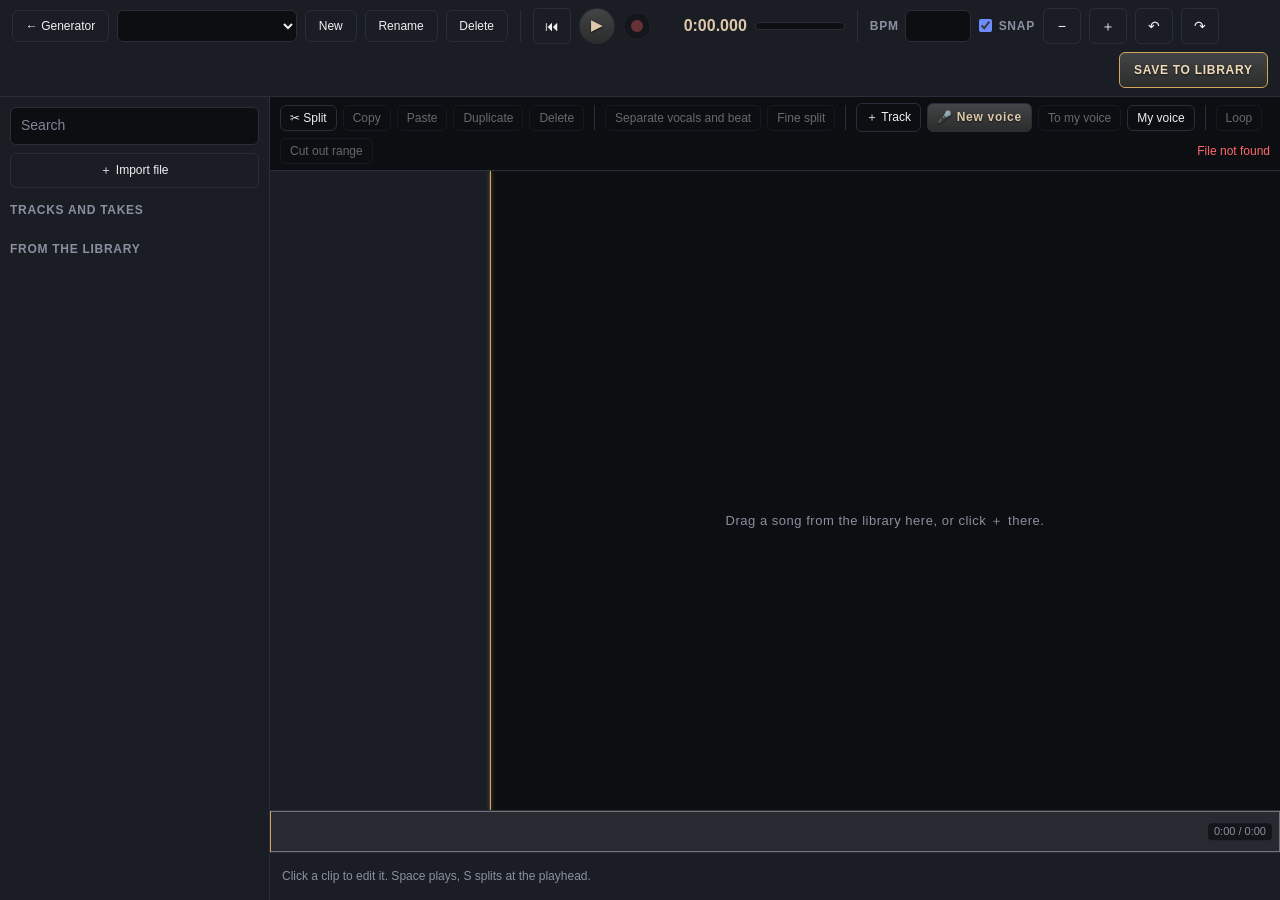
==== static/studio.html @ 50ab4748 "EdgeBird-Lab Music Generator 1.0.0: Songtexter, Studio, Stimmen, Linux-Installer mit Hardware-Erkenn" ====
<!doctype html>
<html lang="de">
<head>
<meta charset="utf-8">
<meta name="viewport" content="width=device-width, initial-scale=1">
<meta name="color-scheme" content="dark">
<title>Studio · Music Generator</title>
<link rel="icon" type="image/svg+xml" href="/static/favicon.svg">
<link rel="stylesheet" href="/static/style.css">
<link rel="stylesheet" href="/static/studio.css">
</head>
<body class="studio">
<div id="stStatus" class="sr-only" role="status" aria-live="polite"></div>

<header class="st-top">
  <a class="sek" href="/" data-i18n="st_back">← Generator</a>
  <select id="stProject" aria-label="Projekt" data-i18n-aria="st_project"></select>
  <button type="button" id="stNew" class="sek" data-i18n="st_new">Neu</button>
  <button type="button" id="stRename" class="sek" data-i18n="st_rename">Umbenennen</button>
  <button type="button" id="stDelete" class="sek danger" data-i18n="st_delete">Löschen</button>
  <span class="st-sep"></span>
  <button type="button" id="stToStart" class="sek icon" title="Stopp, zurück zum Anfang (Pos1)" aria-label="Stopp, zurück zum Anfang" data-i18n-title="st_stop" data-i18n-aria="st_stop">⏮</button>
  <button type="button" id="stPlay" class="aktion round" title="Abspielen (Leertaste)" aria-label="Abspielen" data-i18n-title="st_play" data-i18n-aria="st_play">▶</button>
  <button type="button" id="stRec" class="st-rec" aria-pressed="false" title="Vom Mikrofon aufnehmen (R). Das Projekt spielt dazu ab, Kopfhörer sind deshalb besser." aria-label="Aufnehmen" data-i18n-title="st_rec_tip" data-i18n-aria="st_rec"></button>
  <output id="stTime" class="st-time">0:00.000</output>
  <div class="st-meter" aria-hidden="true"><div id="stMeter"></div></div>
  <span class="st-sep"></span>
  <label class="st-field"><span class="lbl" data-i18n="st_bpm">BPM</span><input id="stBpm" type="number" min="0" max="300" step="0.01"></label>
  <label class="check" title="Clips rasten an Taktschlägen, Clipkanten und am Abspielkopf ein. Alt hält das Einrasten kurz an." data-i18n-title="st_snap_tip"><input id="stSnap" type="checkbox" checked><span data-i18n="st_snap">Einrasten</span></label>
  <button type="button" id="stZoomOut" class="sek icon" title="Herauszoomen" aria-label="Herauszoomen" data-i18n-title="st_zoom_out" data-i18n-aria="st_zoom_out">−</button>
  <button type="button" id="stZoomIn" class="sek icon" title="Hineinzoomen" aria-label="Hineinzoomen" data-i18n-title="st_zoom_in" data-i18n-aria="st_zoom_in">＋</button>
  <button type="button" id="stUndo" class="sek icon" title="Rückgängig (Strg+Z)" aria-label="Rückgängig" data-i18n-title="st_undo" data-i18n-aria="st_undo">↶</button>
  <button type="button" id="stRedo" class="sek icon" title="Wiederholen (Strg+Y)" aria-label="Wiederholen" data-i18n-title="st_redo" data-i18n-aria="st_redo">↷</button>
  <button type="button" id="stExport" class="aktion" title="Mischt alle Spuren ab und speichert das Ergebnis als neuen Song in der Bibliothek." data-i18n-title="st_export_tip" data-i18n="st_export">IN DIE BIBLIOTHEK</button>
</header>

<main class="st-main">
  <aside class="st-media" aria-label="Medien" data-i18n-aria="st_media">
    <input id="stSearch" type="search" placeholder="Suchen" data-i18n-ph="st_search">
    <button type="button" id="stImport" class="sek" title="Eigene Audiodatei ins Projekt holen, zum Beispiel einen Beat oder eine Aufnahme." data-i18n-title="st_import_tip" data-i18n="st_import">＋ Datei importieren</button>
    <input id="stFile" type="file" accept="audio/*,.wav,.mp3,.flac,.m4a,.ogg" multiple hidden>
    <h2 class="col-title" data-i18n="st_stems">Spuren und Aufnahmen</h2>
    <div id="stStems" class="st-list"></div>
    <h2 class="col-title" data-i18n="st_library">Aus der Bibliothek</h2>
    <div id="stSongs" class="st-list"></div>
  </aside>

  <section class="st-arrange">
    <div class="st-toolbar" role="toolbar">
      <button type="button" id="stSplit" class="sek" title="Ausgewählte Clips am Abspielkopf teilen (S)" data-i18n-title="st_split_tip" data-i18n="st_split">✂ Teilen</button>
      <button type="button" id="stCopy" class="sek" title="Strg+C" data-i18n-title="st_copy_tip" data-i18n="st_copy">Kopieren</button>
      <button type="button" id="stPaste" class="sek" title="Am Abspielkopf einfügen (Strg+V)" data-i18n-title="st_paste_tip" data-i18n="st_paste">Einfügen</button>
      <button type="button" id="stDuplicate" class="sek" title="Direkt dahinter einfügen (Strg+D)" data-i18n-title="st_duplicate_tip" data-i18n="st_duplicate">Duplizieren</button>
      <button type="button" id="stRemove" class="sek" title="Ausgewählte Clips löschen (Entf)" data-i18n-title="st_remove_tip" data-i18n="st_remove">Löschen</button>
      <span class="st-sep"></span>
      <button type="button" id="stSeparate" class="sek" title="Trennt den ausgewählten Clip mit Demucs in zwei Spuren, die zusammen wieder genau den Clip ergeben." data-i18n-title="st_separate_tip" data-i18n="st_separate">Gesang und Beat trennen</button>
      <button type="button" id="stSeparate4" class="sek" title="Vier Spuren: Gesang, Schlagzeug, Bass, Instrumente." data-i18n-title="st_separate4_tip" data-i18n="st_separate4">Fein trennen</button>
      <span class="st-sep"></span>
      <button type="button" id="stAddTrack" class="sek" data-i18n="st_add_track">＋ Spur</button>
      <button type="button" id="stNewVoice" class="aktion" data-i18n="st_new_voice">🎤 Neue Stimme</button>
      <button type="button" id="stConvert" class="sek" title="Macht aus dem ausgewählten Gesang deine Stimme. Text, Melodie und Timing bleiben." data-i18n-title="vm_convert_tip" data-i18n="vm_convert">In meine Stimme</button>
      <button type="button" id="stMyVoice" class="sek" title="Modell deiner eigenen Stimme trainieren und verwalten" data-i18n-title="vm_title_tip" data-i18n="vm_title">Meine Stimme</button>
      <span class="st-sep"></span>
      <button type="button" id="stLoop" class="sek" aria-pressed="false" title="Den markierten Bereich wiederholen" data-i18n-title="st_loop_tip" data-i18n="st_loop">Schleife</button>
      <button type="button" id="stCutRange" class="sek" title="Entfernt den markierten Bereich auf allen Spuren und schließt die Lücke." data-i18n-title="st_cut_range_tip" data-i18n="st_cut_range">Bereich herausschneiden</button>
      <span class="st-status"><span id="stInfo" class="st-info" role="status"></span>
        <button type="button" id="stJobCancel" class="sek mini danger" hidden data-i18n="st_cancel">Abbrechen</button></span>
    </div>
    <div class="st-tracks">
      <div class="st-heads" id="stHeads"></div>
      <div class="st-scroll" id="stScroll">
        <div class="st-spacer" id="stSpacer"><canvas id="stCanvas"></canvas></div>
      </div>
      <div class="st-playhead" id="stPlayhead"></div>
      <div class="st-empty" id="stEmpty" hidden data-i18n="st_empty">Zieh einen Song aus der Bibliothek hierher, oder klicke dort auf ＋.</div>
    </div>
    <div class="st-nav" id="stNav" title="Übersicht des ganzen Songs: Klicken oder Ziehen springt an die Stelle, auch während der Wiedergabe. Der helle Rahmen ist der sichtbare Ausschnitt. Pfeiltasten: 1 s, mit Umschalt 10 s." data-i18n-title="st_nav_tip">
      <canvas id="stNavCanvas" aria-hidden="true"></canvas>
      <input id="stSeek" type="range" min="0" max="60" step="1" value="0" aria-label="Position im Song" data-i18n-aria="st_seek">
      <output id="stNavTime" class="st-navtime" aria-hidden="true">0:00</output>
    </div>
    <div class="st-inspector" id="stInspector"></div>
  </section>
</main>

<dialog id="stTakeDlg">
  <form method="dialog" id="stTakeForm">
    <h2 class="col-title" data-i18n="st_take_title">Neue Stimme einsingen</h2>
    <label class="field"><div class="lblrow"><span class="lbl" data-i18n="st_take_text">Text</span><button type="button" id="stTakePaste" class="sek mini" data-i18n="st_take_paste">Letzten Songtext einfügen</button></div>
      <textarea name="lyrics" rows="9" spellcheck="false" placeholder="[Verse 1]&#10;…&#10;&#10;[Hook]&#10;…"></textarea></label>
    <div class="grid">
      <label class="field"><span class="lbl" data-i18n="st_take_voice">Stimme</span><select name="voice"></select></label>
      <label class="field"><span class="lbl" data-i18n="language">Sprache</span><select name="language">
        <option value="de" data-i18n="de">Deutsch</option><option value="en" data-i18n="en">Englisch</option><option value="fr" data-i18n="fr">Französisch</option><option value="es" data-i18n="es">Spanisch</option>
        <option value="it" data-i18n="it">Italienisch</option><option value="pt" data-i18n="pt">Portugiesisch</option><option value="ja" data-i18n="ja">Japanisch</option><option value="ko" data-i18n="ko">Koreanisch</option>
        <option value="zh" data-i18n="zh">Chinesisch</option><option value="ru" data-i18n="ru">Russisch</option></select></label>
    </div>
    <label class="field"><span class="lbl" data-i18n="st_take_beat">Über diesen Beat singen</span><select name="beat" multiple size="3"></select></label>
    <label class="field"><span class="lbl" data-i18n="vm_take_convert">Danach umwandeln in</span><select name="convert"></select></label>
    <label class="field"><span class="lbl" data-i18n="st_take_style">Stil der Stimme</span><input name="style" placeholder="male rap vocals, aggressive, German rap" data-i18n-ph="st_take_style_ph"></label>
    <p class="st-info" id="stTakeWhere"></p>
    <div class="submit">
      <button type="button" id="stTakeCancel" class="sek" data-i18n="st_cancel">Abbrechen</button>
      <button type="button" id="stTakeGo" class="aktion" data-i18n="st_take_go">EINSINGEN</button>
    </div>
  </form>
</dialog>

<dialog id="stVoiceDlg">
  <form method="dialog" id="stVoiceForm">
    <h2 class="col-title" data-i18n="vm_title">Meine Stimme</h2>
    <div id="stVmList" class="st-list"></div>
    <p class="st-info" id="stVmStatus" role="status"></p>
    <div class="field"><span class="lbl" data-i18n="vm_new">Neues Stimm-Modell</span>
      <p class="st-info" data-i18n="vm_tips">Etwa 10 bis 20 Minuten ruhig ins Mikrofon sprechen. Vorlesen reicht, der Text unten dauert einmal gelesen etwa 7 Minuten. Sprich mal laut, mal leise, und summe oder singe zwischendurch, gern schief, damit das Modell auch hohe Töne kennt. Keine Musik im Hintergrund, möglichst wenig Hall. Bitte nur deine eigene Stimme oder mit Erlaubnis der Person.</p>
      <details class="st-read"><summary data-i18n="vm_read_title">Text zum Vorlesen</summary><div lang="de">Heute Morgen habe ich lange geschlafen und danach in Ruhe einen Kaffee auf dem Balkon getrunken.
Die Straßenbahn fährt alle zehn Minuten, aber am Wochenende muss man manchmal etwas länger warten.
Mein Bruder repariert sein altes Fahrrad schon seit Wochen und findet immer noch ein neues Problem.
Im Supermarkt gab es frische Pfirsiche, also habe ich gleich zwei Kilo mitgenommen.
Wenn es draußen regnet, bleibe ich am liebsten zu Hause und höre laute Musik.
Der Hund der Nachbarn bellt jeden Abend pünktlich um sieben, das kann man fast als Uhr benutzen.
Ich glaube nicht, dass wir den Zug noch erreichen, wenn wir jetzt nicht sofort losgehen.
Zwischen den hohen Bäumen führt ein schmaler Weg hinunter zum See.
Die Kinder spielen im Hof Fußball und schreien bei jedem Tor, als wäre es das Endspiel.
Am Freitag gehen wir essen, und danach schauen wir, wohin uns der Abend noch treibt.
Für diesen Kuchen braucht man Butter, Zucker, Eier, Mehl und eine ordentliche Portion Geduld.
Das Wetter schlägt hier oben schnell um, deshalb sollte man immer eine warme Jacke einpacken.
Mein Chef will den Bericht bis morgen früh haben, obwohl er selbst noch gar nicht weiß, was drinstehen soll.
Auf dem Dachboden habe ich eine Kiste mit alten Fotos und Briefen von meiner Großmutter gefunden.
Wir haben uns verlaufen, weil die Karte falsch war und das Handy keinen Empfang mehr hatte.
Die Musik war so laut, dass man sein eigenes Wort nicht mehr verstehen konnte.
Jeden Sommer fahren wir an die Ostsee, weil das Wasser dort so schön klar und kühl ist.
Nach dem langen Winter freut sich jeder über die ersten warmen Sonnenstrahlen im März.
Könntest du mir bitte kurz helfen, diesen schweren Schrank in die andere Ecke zu schieben?
Warum hat mir eigentlich niemand gesagt, dass die Besprechung schon um acht Uhr anfängt?
Das ist wirklich die beste Pizza, die ich seit Jahren gegessen habe, und ich esse viel Pizza.
Sie lachte laut, schüttelte den Kopf und ging ohne ein weiteres Wort aus dem Zimmer.
Der alte Mann sitzt jeden Tag auf derselben Bank und füttert die Tauben mit trockenem Brot.
In der Nacht ist es hier so still, dass man die Blätter im Wind rascheln hört.
Ich habe keine Ahnung, wie das funktioniert, aber irgendwie läuft die Maschine wieder.
Die Polizei sperrte die Kreuzung, weil ein Lastwagen seine ganze Ladung verloren hatte.
Wer früh aufsteht, hat den ganzen Tag Zeit, sich darüber zu ärgern, dass er so früh aufgestanden ist.
Mein Nachbar spielt nachts Schlagzeug, und ich überlege ernsthaft, ihm die Stöcke zu verstecken.
Fünf Freunde saßen am Feuer, erzählten sich Geschichten und tranken das letzte Bier.
Der Zug hatte wieder eine Stunde Verspätung, und die Durchsage kam natürlich erst ganz zum Schluss.
Ich möchte endlich wieder einmal richtig ausschlafen, ohne dass mich jemand um sechs Uhr anruft.
Die Geschichte klingt verrückt, aber sie ist genau so passiert, das schwöre ich dir.
Unsere Katze schläft den ganzen Tag und rennt mitten in der Nacht durch die Wohnung.
Auf dem Markt riecht es nach Käse, geräuchertem Fisch und frisch gebackenem Brot.
Das Geld reicht nie bis zum Monatsende, egal wie sehr ich mich anstrenge und wie viel ich spare.
Wir tanzten bis zum Morgengrauen, und auf dem Heimweg sang die ganze Straße mit.
Gestern war ich beim Zahnarzt, und ich spüre meine linke Gesichtshälfte immer noch nicht.
Der Berg sieht von hier aus ganz harmlos aus, aber der Aufstieg dauert mindestens sechs Stunden.
Was soll ich denn jetzt machen, wenn du mir nicht einmal die Wahrheit sagen willst?
Komm schon, stell dich nicht so an, das Wasser ist überhaupt nicht kalt!
Ich vermisse die Stadt, in der ich aufgewachsen bin, auch wenn dort längst alles anders aussieht.
Die Brücke über den Fluss wurde vor hundert Jahren gebaut und hält bis heute jeden Sturm aus.
Sein Lachen war so ansteckend, dass irgendwann der ganze Waggon mitlachen musste.
Pack deine Sachen, wir fahren noch heute los und kommen erst zurück, wenn uns danach ist.
Niemand weiß genau, woher das Geräusch kommt, aber es wird jede Nacht ein bisschen lauter.
Mit achtzehn wollte ich die Welt verändern, heute bin ich froh, wenn die Waschmaschine läuft.
Im Herbst färben sich die Wälder rot und golden, und morgens liegt Nebel über den Feldern.
Das Konzert war ausverkauft, trotzdem haben wir uns irgendwie noch hineingeschmuggelt.
Ich schreibe dir diesen Brief, weil ich am Telefon nie die richtigen Worte finde.
Die Tür quietscht, das Dach ist undicht, aber es ist mein Haus und ich liebe es.
Zieh dir etwas Warmes an, denn heute Nacht soll es richtig kalt werden.
Sechs Wochen lang habe ich auf diese Antwort gewartet, und dann kam nur ein einziger Satz.
Der Wind pfeift durch die Gassen, und die Schilder an den Läden klappern im Takt.
Es tut mir leid, dass ich so spät komme, aber auf der Autobahn ging gar nichts mehr.
Ihre Stimme zitterte, als sie endlich aussprach, was alle schon längst geahnt hatten.
Früher haben wir uns jeden Tag gesehen, heute schicken wir uns nur noch Glückwünsche zum Geburtstag.
Ich zähle jetzt bis drei, und dann will ich, dass hier alle endlich still sind.
Die Sonne geht unter, das Meer wird dunkel, und irgendwo spielt jemand leise Gitarre.
Tschüss, wir sehen uns nächste Woche, und vergiss bitte nicht, mir mein Buch zurückzugeben.
Manchmal frage ich mich, was passiert wäre, wenn ich damals einfach geblieben wäre.
Der Kellner brachte die falsche Suppe, entschuldigte sich und brachte dann noch einmal die falsche.
Die ganze Stadt schläft schon, nur in meinem Fenster brennt um diese Zeit noch Licht.
Von hier oben sieht alles so klein aus, die Autos, die Häuser und auch meine Sorgen.
Hör auf zu reden und fang endlich an, die Welt wartet nicht auf deine nächste Ausrede.
Das Feuer knistert im Ofen, draußen fällt Schnee, und ich will heute nirgendwo mehr hin.
Wir haben nicht viel, aber was wir haben, teilen wir, und das reicht uns vollkommen.
Eins, zwei, drei, vier, fünf, sechs, sieben, acht, neun, zehn, und jetzt alle zusammen von vorn.
Ein Fuchs schlich über die verschneite Wiese und verschwand lautlos zwischen den Tannen.
Bis zum Hals in Schulden, aber immer noch ein Lächeln im Gesicht, so kennen wir ihn alle.
Am Ende bleibt die Frage, ob sich der ganze Ärger wirklich gelohnt hat, und ich sage ja.</div></details></div>
    <label class="field"><span class="lbl" data-i18n="vm_name">Name</span><input name="name"></label>
    <div class="field"><div class="lblrow"><span class="lbl" data-i18n="vm_recordings">Aufnahmen</span><span class="st-info" id="stVmTotal"></span></div>
      <div id="stVmRecs" class="st-list"></div>
      <div class="st-vmrow"><button type="button" id="stVmRec" class="sek"></button><button type="button" id="stVmImport" class="sek" data-i18n="st_import">＋ Datei importieren</button></div></div>
    <label class="field"><span class="lbl" data-i18n="vm_quality">Qualität</span><select name="quality">
      <option value="fast" data-i18n="vm_q_fast">Schnell (100 Durchläufe)</option><option value="good" selected data-i18n="vm_q_good">Gut (200 Durchläufe)</option><option value="best" data-i18n="vm_q_best">Gründlich (400 Durchläufe)</option></select></label>
    <p class="st-info" id="stVmEstimate"></p>
    <div class="submit">
      <button type="button" id="stVmClose" class="sek" data-i18n="vm_close">Schließen</button>
      <button type="button" id="stVmCancel" class="sek danger" hidden data-i18n="vm_cancel">Training abbrechen</button>
      <button type="button" id="stVmTrain" class="aktion" data-i18n="vm_train">TRAINING STARTEN</button>
    </div>
  </form>
</dialog>

<dialog id="stConvertDlg">
  <form method="dialog" id="stConvertForm">
    <h2 class="col-title" data-i18n="vm_convert_title">In meine Stimme umwandeln</h2>
    <p class="st-info" id="stConvertWhat"></p>
    <label class="field"><span class="lbl" data-i18n="vm_model">Stimm-Modell</span><select name="model"></select></label>
    <div class="field"><div class="lblrow"><span class="lbl" data-i18n="vm_pitch">Tonhöhe</span><output id="stConvertPitch" class="st-info">0</output></div>
      <input name="pitch" type="range" min="-12" max="12" step="1" value="0" aria-label="Tonhöhe" data-i18n-aria="vm_pitch">
      <span class="st-info" data-i18n="vm_pitch_tip">In Halbtönen. Liegt der Gesang höher als deine Stimme, hier nach unten: Frau zu Mann etwa -12, Mann zu Frau etwa +12. Nur ganze Oktaven (-12, 0, +12) bleiben in der Tonart des Beats.</span></div>
    <label class="check"><input name="mute" type="checkbox" checked><span data-i18n="vm_mute">Originalspur stumm schalten</span></label>
    <div class="submit" style="margin-top:14px">
      <button type="button" id="stConvertCancel" class="sek" data-i18n="st_cancel">Abbrechen</button>
      <button type="button" id="stConvertGo" class="aktion" data-i18n="vm_convert_go">UMWANDELN</button>
    </div>
  </form>
</dialog>

<script src="/static/i18n.js"></script>
<script src="/static/studio.js"></script>
</body>
</html>
---- static/style.css ----
/* Design nach YT SHORT CREATOR/DESIGN.md
   Gold = läuft/erledigt · Blau = Klick/Fokus · Rot = Fehler */
:root {
  --bg: #0c0e12; --panel: #1a1d24; --border: #2a2e38; --text: #eef0f4; --muted: #8a90a0;
  --accent: #6d8cff; --accent2: #d1a75c; --error: #ff6b6b;
  --gold-tint: rgba(209, 167, 92, .08); --gold-tint2: rgba(209, 167, 92, .1);
  --logo-text: #ddc8aa;
  color-scheme: dark;
}
[hidden] { display: none !important; }
/* nur für Screenreader sichtbar */
.sr-only { position: absolute !important; width: 1px; height: 1px; padding: 0; margin: -1px; overflow: hidden; clip: rect(0 0 0 0); white-space: nowrap; border: 0; }
* { box-sizing: border-box; }
html { background: var(--bg); }
body {
  margin: 0; background: var(--bg); color: var(--text); font-size: 14px; line-height: 1.4;
  font-family: -apple-system, BlinkMacSystemFont, "Segoe UI", sans-serif;
  padding-bottom: 120px;
}
.glow {
  position: fixed; inset: 0; z-index: -1; pointer-events: none;
  background:
    radial-gradient(60vw 50vh at 0% 0%, rgba(109, 140, 255, .16), transparent 70%),
    radial-gradient(55vw 45vh at 100% 0%, rgba(209, 167, 92, .10), transparent 70%);
}
.wrap { max-width: 880px; margin: 0 auto; padding: 24px 16px; display: flex; flex-direction: column; gap: 16px; }

/* Kopfzeile: Logo · Wortmarke · Trennlinie · zweizeiliger Titel · rechts Aktionen
   Alles skaliert über --h, damit es auch bei schmalen Fenstern in eine Zeile passt. */
.top { --h: 84px; display: flex; align-items: center; gap: 16px; }
.top { --lh: calc(var(--h) * .82 + 3px); }   /* Logo und Wortmarke so hoch wie der Titelblock */
.logo { width: var(--lh); height: var(--lh); flex: none; display: block; }

/* Logo = geheime Dropzone: unauffällig, erst bei Hover/Drag/Aktivität sichtbar */
.logo-wrap { position: relative; flex: none; cursor: pointer; border-radius: 14px; }
.logo-wrap:hover .logo, .logo-wrap:focus-visible .logo { filter: brightness(1.15); }
.logo-wrap:focus-visible { outline: 2px solid var(--accent); outline-offset: 2px; }
.logo-wrap.drag .logo { filter: brightness(1.25); }
.logo-wrap::after {   /* Ring, der bei Hover/Drag/Aktivität um das Logo erscheint */
  content: ""; position: absolute; inset: -4px; border-radius: 17px; border: 2px solid var(--border);
  opacity: 0; transition: opacity .15s, border-color .15s; pointer-events: none;
}
.logo-wrap:hover::after, .logo-wrap:focus-visible::after { opacity: 1; border-color: var(--muted); }
.logo-wrap.drag::after { opacity: 1; border-color: var(--accent); }
.logo-wrap.busy::after { opacity: 1; border-color: var(--accent2); animation: pulse 1.1s ease-in-out infinite; }
.logo-wrap.ok::after { opacity: 1; border-color: var(--accent2); }
.logo-wrap.err::after { opacity: 1; border-color: var(--error); }
@keyframes pulse { 50% { opacity: .4; } }
@media (prefers-reduced-motion: reduce) { .logo-wrap.busy::after { animation: none; } }
.dz-bubble { position: absolute; top: calc(100% + 10px); left: 0; z-index: 5; max-width: 260px;
  background: var(--panel); border: 1px solid var(--border); border-radius: 8px; padding: 7px 11px;
  font-size: 12px; line-height: 1.4; color: var(--muted); box-shadow: 0 6px 20px rgba(0, 0, 0, .4);
  opacity: 0; transform: translateY(-4px); pointer-events: none; transition: opacity .15s, transform .15s; }
.dz-bubble.show { opacity: 1; transform: translateY(0); }
.logo-wrap.busy .dz-bubble { color: var(--accent2); border-color: var(--accent2); }
.logo-wrap.ok .dz-bubble { color: var(--accent2); border-color: var(--accent2); }
.logo-wrap.err .dz-bubble { color: var(--error); border-color: var(--error); }
.brand-link { flex: none; display: block; border-radius: 10px; cursor: pointer; }
.brand-link:hover .brand { filter: brightness(1.15); }
.brand-link:focus-visible { outline: 2px solid var(--accent); outline-offset: 2px; }
.brand { height: var(--lh); width: auto; flex: none; border-radius: 10px; border: 1px solid var(--border); display: block; }
.divider { width: 1px; align-self: stretch; background: var(--border); }
.title { margin: 0; display: flex; flex-direction: column; justify-content: center; gap: 3px;
  color: var(--muted); font-weight: 600; line-height: 1; }
.title span:first-child { font-size: calc(var(--h) * .524); letter-spacing: .123em; }
.title span:last-child { font-size: calc(var(--h) * .298); letter-spacing: .065em; }
/* Aufnahmeknopf (Mikrofon-Ring): gedrückt halten = aufnehmen. Dunkler Kreis mit Mikrofon in der Farbe der Wortmarke;
   beim Aufnehmen wird er rot, außen füllt sich ein Ring bis 30 s, in der Mitte zählt die Sekunde. */
.rec { --p: 0; flex: none; width: 52px; height: 52px; border-radius: 50%; padding: 0; cursor: pointer; position: relative;
  background: var(--panel); border: 1px solid var(--border); color: var(--logo-text); display: grid; place-items: center;
  touch-action: none; -webkit-user-select: none; user-select: none; -webkit-touch-callout: none;
  transition: transform .1s, border-color .15s, color .15s, background .15s; }
.rec:hover { border-color: var(--muted); color: #fff; }
.rec:focus-visible { outline: 2px solid var(--accent); outline-offset: 4px; }
.rec::before {   /* Fortschrittsring */
  content: ""; position: absolute; inset: -6px; border-radius: 50%; opacity: 0; transition: opacity .2s;
  background: conic-gradient(#ff5252 calc(var(--p) * 360deg), rgba(255, 82, 82, .2) 0);
  -webkit-mask: radial-gradient(farthest-side, transparent calc(100% - 3px), #000 calc(100% - 2px));
  mask: radial-gradient(farthest-side, transparent calc(100% - 3px), #000 calc(100% - 2px)); }
.rec-mic { width: 22px; height: 22px; }
.rec-time { display: none; font-weight: 700; font-size: 15px; color: #ff6b6b; font-variant-numeric: tabular-nums; }
.rec.on { transform: scale(.94); border-color: #ff5252; background: #2a1517; }
.rec.on::before { opacity: 1; }
.rec.on .rec-mic { display: none; }
.rec.on .rec-time { display: block; }
.rec.busy { cursor: progress; color: var(--muted); }
@media (max-width: 700px) { .rec { width: 44px; height: 44px; } .rec-mic { width: 19px; height: 19px; } }
.top-right { margin-left: auto; display: flex; flex-direction: column; align-items: flex-end; gap: 8px; }
.top-right .gear { order: 1; } .top-right > a { order: 2; } .top-right .langsw { order: 3; } .top-right #status { order: 4; }
@media (max-width: 900px) { .top { --h: 64px; gap: 12px; } }
@media (max-width: 700px) { .top { --h: 48px; gap: 10px; flex-wrap: wrap; } }

.card { background: var(--panel); border: 1px solid var(--border); border-radius: 10px; padding: 18px; min-width: 0; }
.col-title { margin: 0; font-size: 12px; font-weight: 600; color: var(--muted); letter-spacing: .06em; text-transform: uppercase; }

/* Formular */
.field { display: flex; flex-direction: column; gap: 6px; margin-bottom: 14px; }
.lbl { font-size: 12px; font-weight: 600; color: var(--muted); letter-spacing: .06em; text-transform: uppercase; }
.lbl[title] { cursor: help; }
input, textarea, select {
  font: inherit; color: var(--text); background: var(--bg);
  border: 1px solid var(--border); border-radius: 6px; padding: 8px 10px; width: 100%;
}
textarea { resize: vertical; line-height: 1.45; }
textarea[name=lyrics] { font-family: ui-monospace, Menlo, monospace; font-size: 13px; }
input::placeholder, textarea::placeholder { color: #7f8596; }
input:hover, textarea:hover, select:hover { border-color: #3a4050; }
input:focus, textarea:focus, select:focus { outline: none; border-color: var(--accent); }
input[type=checkbox] { width: auto; accent-color: var(--accent); margin: 0; }
/* Bubble-Slider: Pille mit Füllung in der Markenfarbe, Wert wandert im Knopf mit */
:root { --brand: #b09f84; --slider-h: 44px; --knob: 46px; }
.slider { position: relative; height: var(--slider-h); border-radius: 999px; background: var(--bg); border: 1px solid var(--border); }
.slider .fill { position: absolute; left: -1px; top: -1px; bottom: -1px; border-radius: 999px; background: var(--brand);
  width: calc((100% - var(--knob)) * var(--p, 0) + var(--knob) / 2 + 1px); }
.slider .knob { position: absolute; top: 50%; width: var(--knob); height: var(--knob); margin-top: calc(var(--knob) / -2);
  left: calc((100% - var(--knob)) * var(--p, 0)); border-radius: 50%; background: #111214; border: 2px solid var(--brand);
  display: grid; place-items: center; color: #fff; font-weight: 700; font-size: 13px; font-variant-numeric: tabular-nums;
  pointer-events: none; box-shadow: 0 1px 4px rgba(0, 0, 0, .5); }
.field.adv { margin-top: 14px; }
.genrow { display: flex; gap: 12px; align-items: center; }
.genrow .slider { flex: 1; min-width: 0; }
.genrow .aktion.big { height: var(--slider-h); padding: 0 1.6rem; flex: none; }
.slider .knob span.small { font-size: 10px; letter-spacing: .04em; }
.slider input[type=range] { position: absolute; inset: 0; width: 100%; height: 100%; margin: 0; opacity: 0; cursor: grab; }
.slider input[type=range]:active { cursor: grabbing; }
.slider:focus-within .knob { border-color: var(--accent); }
input[type=range] { padding: 0; border: 0; background: none; accent-color: var(--accent); }
.check { display: inline-flex; align-items: center; gap: 7px; font-size: 12px; font-weight: 600; letter-spacing: .06em;
  text-transform: uppercase; color: var(--muted); cursor: pointer; }
.check:hover { color: var(--text); }
.toggles { display: flex; gap: 20px; flex-wrap: wrap; align-items: center; margin: 2px 0 16px; }
select.mini { width: auto; padding: 3px 6px; font-size: 12px; text-transform: none; letter-spacing: 0; }
.lblrow { display: flex; align-items: center; justify-content: space-between; }
.dice { background: transparent; color: var(--muted); border: 1px solid var(--border); border-radius: 6px; width: 34px; height: 30px; padding: 0; display: grid; place-items: center; }
.dice:hover { color: var(--accent); border-color: var(--accent); }
.dice:disabled { opacity: .5; cursor: not-allowed; }
.dice:disabled:hover { color: var(--muted); border-color: var(--border); }
.dice.roll svg { animation: roll .35s ease; }
@keyframes roll { from { transform: rotate(0); } to { transform: rotate(180deg); } }
@media (prefers-reduced-motion: reduce) { .dice.roll svg { animation: none; } }
textarea.dim { opacity: .5; cursor: pointer; }
textarea.auto::placeholder { color: var(--accent2); }
details > textarea { margin-top: 10px; }
details > .chips { margin: 10px 0 0; }
.sumhint { margin-left: 8px; text-transform: none; letter-spacing: 0; font-weight: 400; color: var(--muted); }
.download.fmt { font-size: 11px; font-weight: 600; letter-spacing: .06em; padding: 4px 10px; }
.grid { display: grid; grid-template-columns: repeat(auto-fill, minmax(180px, 1fr)); gap: 0 12px; margin-top: 12px; }
details { margin-bottom: 14px; }
summary { display: flex; align-items: center; justify-content: space-between; gap: 8px; cursor: pointer; font-size: 12px; font-weight: 600; letter-spacing: .06em; text-transform: uppercase; color: var(--muted); }
summary:hover { color: var(--accent); }
summary { list-style: none; justify-content: flex-start; }
summary::-webkit-details-marker { display: none; }
summary::before { content: ""; flex: none; width: 6px; height: 6px; margin: 0 6px 2px 2px;
  border-right: 2px solid currentColor; border-bottom: 2px solid currentColor;
  transform: rotate(-45deg); transition: transform .15s; }
details[open] > summary::before { transform: rotate(45deg); margin-bottom: 4px; }
@media (prefers-reduced-motion: reduce) { summary::before { transition: none; } }
summary > :first-child:not(:only-child) { margin-right: auto; }
.dice-wrap { display: flex; align-items: center; gap: 8px; margin-left: auto; }
.submit { display: flex; gap: 10px; align-items: flex-end; justify-content: flex-end; }
.submit .variants { margin: 0 auto 0 0; width: 110px; display: flex; flex-direction: column; gap: 6px; }

/* Chips = Sekundär */
.chips { display: flex; flex-wrap: wrap; gap: 6px; margin: -6px 0 14px; }
.chip { font-size: 12px; padding: 6px 10px; border-radius: 6px; border: 1px solid var(--border); color: var(--muted); cursor: pointer; user-select: none; }
.chip:hover { border-color: var(--accent); color: var(--accent); }

/* Knöpfe */
button { font: inherit; cursor: pointer; }
.aktion {
  background: linear-gradient(180deg, #434445, #2b2c2c); color: var(--logo-text);
  border: 1px solid var(--border); border-radius: 6px; text-shadow: 0 1px 2px rgba(0, 0, 0, .65);
  padding: .55rem .9rem; font-weight: 600; letter-spacing: .06em; font-size: 12px;
}
.aktion:hover { border-color: var(--accent); }
.aktion:active { background: linear-gradient(180deg, #2b2c2c, #3a3b3c); }
.aktion.big { padding: .7rem 1.4rem; font-size: 13px; }
/* Generieren: sichtbare Rückmeldung beim Auslösen – schrumpft kurz, federt zurück, goldener Puls */
#genBtn { transition: transform .08s ease-out; }
#genBtn:active { transform: scale(.92); }
#genBtn.fired { animation: genfire .45s ease-out; }
@keyframes genfire {
  0% { transform: scale(1); }
  30% { transform: scale(.88); box-shadow: 0 0 0 0 rgba(209, 167, 92, .55); }
  70% { transform: scale(1.04); }
  100% { transform: scale(1); box-shadow: 0 0 0 14px rgba(209, 167, 92, 0); }
}
@media (prefers-reduced-motion: reduce) { #genBtn.fired { animation: none; } #genBtn:active { transform: none; } }
.aktion.round { width: 44px; height: 44px; padding: 0; border-radius: 50%; font-size: 14px; flex: none; letter-spacing: 0; }
.gear { background: transparent; color: var(--muted); border: 1px solid transparent; border-radius: 6px; width: 40px; height: 40px; padding: 0; display: grid; place-items: center; }
.gear:hover { color: var(--accent); border-color: var(--border); }
.sek { display: inline-block; text-decoration: none; line-height: normal; font-family: inherit; background: transparent; color: var(--text); border: 1px solid var(--border); border-radius: 6px; padding: .5rem .8rem; font-size: 12px; }
.sek:hover { border-color: var(--accent); color: var(--accent); }
.sek.on { color: var(--accent2); border-color: var(--accent2); }
.download { background: transparent; color: var(--accent2); border: 1px solid var(--accent2); border-radius: 8px; }
.download:hover { background: var(--gold-tint2); }
.icon { padding: 4px 8px; font-size: 14px; line-height: 1; min-width: 38px; height: 36px; display: inline-grid; place-items: center; text-decoration: none; }

/* Meldekasten */
.box { border: 1px solid var(--border); border-radius: 8px; padding: 8px 12px; text-align: center;
  text-transform: uppercase; letter-spacing: .06em; font-size: .78rem; color: var(--muted); }
.box.small { padding: 5px 10px; font-size: .75rem; }
.box.done { border-color: var(--accent2); color: var(--accent2); background: var(--gold-tint); }
.box.err { border-color: var(--error); color: var(--error); }
.box:empty, .note:empty { display: none; }
.note { font-size: .72rem; letter-spacing: .06em; text-transform: uppercase; color: var(--muted); text-align: center; }

/* Fortschritt: Streifen ohne Prozent */
.mini-bar { border-radius: 999px; border: 1px solid var(--accent2); overflow: hidden; position: relative; }
.mini-bar { height: 5px; margin-top: 6px; }
.mini-bar::before {
  content: ""; position: absolute; top: 0; bottom: 0; left: -40px; right: 0;
  background: repeating-linear-gradient(-45deg, var(--accent2) 0 7px, transparent 7px 14px);
  opacity: .55; animation: stripes 1.1s linear infinite;
}
@keyframes stripes { from { transform: translateX(0); } to { transform: translateX(19.8px); } }
@media (prefers-reduced-motion: reduce) { .mini-bar::before { animation: none; } }

/* Bibliothek */
.libhead { display: flex; gap: 12px; align-items: center; margin-bottom: 12px; }
.libhead .libtitle { margin-right: auto; display: flex; align-items: baseline; min-width: 0; }
.libhead .libtitle .sumhint { white-space: nowrap; }
.libhead input[type=search] { max-width: 260px; }
.song { display: grid; grid-template-columns: auto 1fr auto; gap: 12px; align-items: center; padding: 10px; border: 1px solid transparent; border-radius: 8px; }
.song + .song { border-top-color: var(--border); border-radius: 0; }
.song.playing { border-color: var(--accent2); background: var(--gold-tint); border-radius: 8px; }
.song.playing + .song { border-top-color: transparent; }
.song .t { font-weight: 600; overflow: hidden; text-overflow: ellipsis; white-space: nowrap; cursor: text; }
.song .t:hover { text-decoration: underline dotted var(--muted); text-underline-offset: 3px; }
.t-edit { font: inherit; font-weight: 600; color: var(--text); background: var(--bg);
  border: 1px solid var(--accent); border-radius: 4px; padding: 1px 6px; width: 100%; max-width: 280px; }
.song .m { color: var(--muted); font-size: 12px; overflow: hidden; text-overflow: ellipsis; white-space: nowrap; font-variant-numeric: tabular-nums; }
.song .actions .del { margin-left: 10px; }
button.armed, .sek.armed { color: var(--error) !important; border-color: var(--error) !important; background: rgba(255, 107, 107, .12) !important; }
.song .actions .del.armed { font-weight: 700; }
.song .actions { display: flex; gap: 4px; flex-wrap: wrap; justify-content: flex-end; }
.song .s { margin-top: 4px; font-size: .75rem; letter-spacing: .06em; text-transform: uppercase; color: var(--muted); }
.song .s:empty { display: none; }
.song .s.run { color: var(--accent2); }
.song .s.err { color: var(--error); }
.song .s.took { color: var(--muted); }
.song .slot { width: 42px; height: 42px; display: grid; place-items: center; border: 1px solid var(--border); border-radius: 50%; color: var(--muted); font-size: 13px; }
.song .slot.run { border-color: var(--accent2); color: var(--accent2); }
.song .slot.err { border-color: var(--error); color: var(--error); cursor: help; }
.empty { color: var(--muted); text-align: center; padding: 36px 0; font-size: .78rem; letter-spacing: .06em; text-transform: uppercase; }
@media (max-width: 620px) {
  .song { grid-template-columns: auto 1fr; }
  .song .actions { grid-column: 1 / -1; justify-content: flex-start; }
  .libhead input[type=search] { max-width: none; }
}

/* Player */
footer#player { position: fixed; left: 0; right: 0; bottom: 0; background: rgba(12, 14, 18, .92);
  backdrop-filter: blur(8px); border-top: 1px solid var(--border); }
.player-in { max-width: 880px; margin: 0 auto; padding: 10px 16px; display: flex; align-items: center; gap: 14px; }
.pmeta { flex: 1; min-width: 0; }
#pTitle { font-size: 12px; font-weight: 600; letter-spacing: .06em; text-transform: uppercase; color: var(--muted);
  overflow: hidden; text-overflow: ellipsis; white-space: nowrap; margin-bottom: 4px; }
.time { font-size: 12px; color: var(--muted); font-variant-numeric: tabular-nums; flex: none; }

/* Dialog */
dialog { border: 1px solid var(--border); border-radius: 10px; background: var(--panel); color: var(--text);
  width: min(460px, calc(100vw - 32px)); padding: 20px; }
dialog::backdrop { background: rgba(0, 0, 0, .55); }
dialog .col-title { margin-bottom: 16px; }
#healthOut { margin-bottom: 14px; }

/* Favoriten-Filter als richtiger Knopf */
#onlyFav { font-size: 16px; }
#onlyFav[aria-pressed=true] { color: var(--accent2); border-color: var(--accent2); }

/* Neue Stapel (Versionen A, B, C …) in der Bibliothek abgrenzen */
.song.new-group { margin-top: 12px; border-top: 1px solid #3a4050; border-radius: 0; }

/* Generieren: feste Leiste am Formularende, stärker als die Regler */
.genbar { position: sticky; bottom: var(--player-h, 0px); z-index: 4; margin: 18px -18px -18px;
  padding: 12px 18px 14px; background: var(--panel); border-top: 1px solid var(--border);
  border-radius: 0 0 10px 10px; }
.genbar .aktion.big { border-color: var(--accent2); color: #f0dcba; font-size: 14px; min-width: 190px; }
@media (max-width: 620px) { .genbar .aktion.big { min-width: 0; padding: 0 1rem; font-size: 13px; } .genrow { gap: 10px; } }
.genbar .aktion.big:hover { background: linear-gradient(180deg, #4d4e4f, #333435); border-color: var(--accent2); }

.field.lang { flex-direction: row; align-items: center; gap: 12px; margin: 4px 0 10px; }
.field.lang .lbl { margin: 0; }
.field.lang select { width: auto; min-width: 160px; }

/* Anordnung nebeneinander: Generator links, Bibliothek rechts (nur bei genug Breite) */
.seg { display: flex; gap: 8px; }
.seg button[aria-pressed=true] { border-color: var(--accent2); color: var(--accent2); }
.upd-row { display: flex; align-items: center; gap: 12px; flex-wrap: wrap; }
.upd-list { margin: 6px 0 8px; padding-left: 18px; font-size: 12px; color: var(--muted); }
.err-t { color: var(--error); }
@media (min-width: 1000px) {
  .wrap.side { max-width: 1480px; display: grid; grid-template-columns: minmax(400px, 480px) minmax(0, 1fr); align-items: start; }
  .wrap.side > .top { grid-column: 1 / -1; }
  .side .player-in { max-width: 1480px; }
}
.upd-row .small { font-size: 12px; color: var(--muted); }

/* Sprachumschalter DE | EN */
.langsw { appearance: none; -webkit-appearance: none; flex: none; background: transparent; border: 1px solid var(--border); border-radius: 6px;
  color: var(--accent2); font: inherit; font-size: 11px; font-weight: 600; letter-spacing: .04em; padding: 5px 22px 5px 8px; cursor: pointer;
  background-image: linear-gradient(45deg, transparent 50%, var(--muted) 50%), linear-gradient(135deg, var(--muted) 50%, transparent 50%);
  background-position: right 11px center, right 7px center; background-size: 4px 4px; background-repeat: no-repeat; }
.langsw:hover { border-color: var(--accent); }
.langsw option { background: var(--panel); color: var(--text); }

/* Generierte Lyrics unter der Songzeile */
.song .lyr-wrap { grid-column: 1 / -1; position: relative; }
.song .lyr-dl { position: absolute; right: 10px; bottom: 12px; }
.song .lyr { margin: 2px 0 4px; padding: 10px 12px 40px; max-height: 260px; overflow: auto; white-space: pre-wrap;
  font: inherit; font-size: 12px; line-height: 1.5; color: var(--muted); background: var(--bg); border: 1px solid var(--border); border-radius: 8px; }
.song .actions .txt { font-size: 10px; font-weight: 600; letter-spacing: .06em; }
.song .actions .txt.on { color: var(--accent2); border-color: var(--accent2); }

/* Nebeneinander: Generator bleibt stehen, die Bibliothek scrollt */
@media (min-width: 1000px) {
  .wrap.side > section:first-of-type { position: sticky; top: 16px; max-height: calc(100vh - 32px - var(--player-h, 0px)); overflow-y: auto; }
  .wrap.side .genbar { bottom: -18px; }
}

/* Ordner der Bibliothek */
.folderbar { display: flex; flex-wrap: wrap; align-items: center; gap: 6px; margin: 0 0 12px; }
.chip.fold b { font-weight: 600; margin-left: 4px; opacity: .7; }
.chip.fold { max-width: 220px; overflow: hidden; text-overflow: ellipsis; white-space: nowrap; }
.chip.on { border-color: var(--accent2); color: var(--accent2); background: var(--gold-tint); }
.chip.drop { border-color: var(--accent); color: var(--accent); background: rgba(109, 140, 255, .12); }
button.chip { background: none; font: inherit; font-size: 12px; }
.fold-actions { margin-left: auto; display: flex; gap: 6px; align-items: center; }
.sek.mini, .download.mini { padding: 5px 9px; font-size: 11px; font-weight: 600; letter-spacing: .04em; border-radius: 6px; text-decoration: none; }
.movemenu { position: fixed; z-index: 20; min-width: 160px; max-width: 260px; max-height: 50vh; overflow: auto; padding: 4px;
  background: var(--panel); border: 1px solid var(--border); border-radius: 8px; box-shadow: 0 8px 24px rgba(0, 0, 0, .5); display: flex; flex-direction: column; }
.movemenu button { background: none; border: 0; color: var(--text); font: inherit; font-size: 13px; text-align: left; padding: 7px 10px; border-radius: 5px;
  cursor: pointer; overflow: hidden; text-overflow: ellipsis; white-space: nowrap; }
.movemenu button:hover { background: rgba(255, 255, 255, .06); }
.movemenu button.on { color: var(--accent2); }

.sek.danger:hover { border-color: var(--error); color: var(--error); }

/* Lautstärke im Player: Regler klappt beim Zeigen oder per Tastatur aus */
.vol { display: flex; align-items: center; gap: 0; flex: none; }
.vol #volBtn { border-color: transparent; color: var(--muted); }
.vol:hover #volBtn, .vol:focus-within #volBtn { color: var(--text); }
.vol[data-level=off] .w1, .vol[data-level=off] .w2, .vol[data-level=low] .w2 { display: none; }
.vol:not([data-level=off]) .mx { display: none; }
#volRange { -webkit-appearance: none; appearance: none; width: 0; height: 22px; margin: 0; padding: 0; opacity: 0; background: transparent;
  transition: width .18s ease, opacity .18s ease, margin .18s ease; cursor: pointer; }
.vol:hover #volRange, .vol:focus-within #volRange { width: 90px; opacity: 1; margin-left: 4px; }
#volRange::-webkit-slider-runnable-track { height: 4px; border-radius: 2px;
  background: linear-gradient(to right, var(--brand) calc(var(--v, 1) * 100%), var(--border) calc(var(--v, 1) * 100%)); }
#volRange::-webkit-slider-thumb { -webkit-appearance: none; width: 14px; height: 14px; border-radius: 50%; background: var(--text); border: 2px solid var(--panel); margin-top: -5px; }
#volRange::-moz-range-track { height: 4px; border-radius: 2px; background: var(--border); }
#volRange::-moz-range-progress { height: 4px; border-radius: 2px; background: var(--brand); }
#volRange::-moz-range-thumb { width: 12px; height: 12px; border-radius: 50%; background: var(--text); border: 2px solid var(--panel); }

/* Tastaturfokus: Karten und Regler bekommen einen sichtbaren Ring */
.chip:focus-visible { outline: 2px solid var(--accent); outline-offset: 2px; }
.slider:has(input:focus-visible) { outline: 2px solid var(--accent); outline-offset: 3px; border-radius: 999px; }

/* Songtexter: Leiste rechts neben dem Formular, damit sich der Text ins Lyrics-Feld ziehen lässt */
:root { --tx-w: min(640px, 46vw); }
.texter { position: fixed; top: 0; right: 0; bottom: var(--player-h, 0px); width: var(--tx-w); z-index: 10; display: flex; flex-direction: column;
  background: var(--panel); border-left: 1px solid var(--border); box-shadow: -8px 0 24px rgba(0, 0, 0, .35); }
@media (min-width: 1000px) {
  body.tx-open .wrap { margin-right: calc(var(--tx-w) + 16px); }
  body.tx-open .top { --h: 64px; flex-wrap: wrap; }   /* Zahnrad und Sprache dürfen nicht unter die Leiste rutschen */
}
@media (max-width: 999px) { .texter { width: 100%; } }
.tx-head { flex: none; display: flex; align-items: center; gap: 12px; padding: 12px 18px; border-bottom: 1px solid var(--border); }
.tx-head #txModelState { margin-left: auto; text-align: right; overflow: hidden; text-overflow: ellipsis; white-space: nowrap; min-width: 0; }
.tx-head #txModelState.on { color: var(--accent2); }
.tx-head #txModelState.err { color: var(--error); }
.tx-body { flex: 1; min-height: 0; overflow-y: auto; padding: 16px 18px 24px; }
.tx-hint { font-size: 12px; color: var(--muted); text-transform: none; letter-spacing: 0; font-weight: 400; }
.tx-hint.err { color: var(--error); }
.tx-chips { margin: 0; }
.tx-add { margin-top: 2px; }
.tx-add .chip { padding: 3px 8px; font-size: 11px; border-style: dashed; }
.tx-sec { display: inline-flex; align-items: center; gap: 6px; cursor: grab; color: var(--text); padding: 4px 4px 4px 10px; }
.tx-sec:active { cursor: grabbing; }
.tx-sec button { background: none; border: 0; color: var(--muted); font-size: 14px; line-height: 1; padding: 2px 5px; border-radius: 4px; }
.tx-sec button:hover { color: var(--error); }
.tx-go { display: flex; align-items: center; gap: 14px; margin: 4px 0 18px; flex-wrap: wrap; }
.tx-go .aktion { border-color: var(--accent2); color: #f0dcba; }
.tx-go .aktion.stop { border-color: var(--error); color: var(--error); }
#txLyrics { font-family: ui-monospace, Menlo, monospace; font-size: 13px; }
.tx-actions { display: flex; align-items: center; gap: 8px; flex-wrap: wrap; margin-bottom: 16px; }
.tx-actions .aktion { border-color: var(--accent2); color: #f0dcba; }
.tx-drag { cursor: grab; user-select: none; -webkit-user-select: none; }
.tx-drag:active { cursor: grabbing; }
.tx-row { display: flex; gap: 8px; align-items: center; }
.tx-row input { flex: 1; min-width: 0; }
.tx-row .sek { flex: none; }
#txOut.busy .chip, #txOut.busy button, #txOut.busy .tx-drag { opacity: .45; pointer-events: none; }
/* Zieht man den Songtext herüber, leuchtet das Formular als Ablagefläche */
.card.tx-drop { outline: 2px dashed var(--accent2); outline-offset: 2px; }
#lyricsBox.tx-flash textarea[name=lyrics] { animation: txflash 1.2s ease-out; }
@keyframes txflash { 0% { border-color: var(--accent2); box-shadow: 0 0 0 3px var(--gold-tint2); } 100% { border-color: var(--border); box-shadow: none; } }
@media (prefers-reduced-motion: reduce) { #lyricsBox.tx-flash textarea[name=lyrics] { animation: none; } }

/* Stimme eines früheren Songs: Karte neben der Sprache */
.voice-chip { display: inline-flex; align-items: center; gap: 6px; min-width: 0; padding: 4px 4px 4px 10px; cursor: default; }
.voice-chip:hover { border-color: var(--accent2); color: var(--accent2); }
.voice-chip > span { overflow: hidden; text-overflow: ellipsis; white-space: nowrap; }
.voice-chip button { flex: none; background: none; border: 0; color: var(--muted); font-size: 14px; line-height: 1; padding: 2px 5px; border-radius: 4px; }
.voice-chip button:hover { color: var(--error); }

/* Songtexter: Betriebsart (Normal / Ohne Filter) und Modellwahl oben in der Leiste */
.tx-mode { display: flex; flex-wrap: wrap; align-items: center; gap: 8px 12px; margin-bottom: 14px; }
.tx-tabs { display: inline-flex; }
.tx-tabs .sek { border-radius: 0; margin-left: -1px; }
.tx-tabs .sek:first-child { border-radius: 6px 0 0 6px; margin-left: 0; }
.tx-tabs .sek:last-child { border-radius: 0 6px 6px 0; }
.tx-tabs .sek.on { position: relative; z-index: 1; }
.tx-mode .tx-hint { flex: 1 1 100%; }
.tx-mode .tx-model { flex: 1 1 100%; margin: 0; }
---- static/studio.css ----
/* Tonstudio: nutzt die Farben und Knöpfe aus style.css, füllt aber das ganze Fenster */
html, body.studio { height: 100%; overflow: hidden; }
body.studio { padding: 0; display: flex; flex-direction: column; }
.st-top { flex: none; display: flex; align-items: center; gap: 8px; flex-wrap: wrap; padding: 8px 12px; background: var(--panel); border-bottom: 1px solid var(--border); }
.st-top select { width: auto; min-width: 180px; max-width: 280px; padding: 6px 8px; }
.st-sep { width: 1px; align-self: stretch; background: var(--border); margin: 2px 4px; }
.st-time { font-variant-numeric: tabular-nums; font-size: 16px; font-weight: 600; color: var(--logo-text); min-width: 88px; text-align: right; }
.st-meter { width: 90px; height: 8px; background: var(--bg); border: 1px solid var(--border); border-radius: 4px; overflow: hidden; }
.st-meter div { height: 100%; width: 0; background: var(--brand); }
.st-meter div.hot { background: var(--error); }
.st-field { display: inline-flex; align-items: center; gap: 6px; }
.st-field input { width: 66px; padding: 5px 6px; }
.st-top .aktion:last-child { margin-left: auto; border-color: var(--accent2); color: #f0dcba; }
.st-top .aktion.round { width: 36px; height: 36px; }

.st-main { flex: 1; min-height: 0; display: grid; grid-template-columns: 270px minmax(0, 1fr); }
.st-media, .st-scroll { scrollbar-color: #3a3f4b transparent; }
.st-media { display: flex; flex-direction: column; gap: 8px; padding: 10px; overflow-y: auto; border-right: 1px solid var(--border); background: var(--panel); }
.st-media .col-title { margin-top: 6px; }
.st-list { display: flex; flex-direction: column; gap: 2px; }
.st-item { display: grid; grid-template-columns: minmax(0, 1fr) auto; align-items: center; gap: 4px; padding: 4px 4px 4px 8px; border: 1px solid transparent; border-radius: 6px; cursor: grab; }
.st-item:hover { background: rgba(255, 255, 255, .04); border-color: var(--border); }
.st-item .n { overflow: hidden; text-overflow: ellipsis; white-space: nowrap; font-size: 13px; }
.st-item .m { grid-column: 1; color: var(--muted); font-size: 11px; overflow: hidden; text-overflow: ellipsis; white-space: nowrap; }
.st-item .a { grid-column: 2; grid-row: 1 / 3; display: flex; gap: 2px; }
.st-item button { background: none; border: 1px solid transparent; border-radius: 4px; color: var(--muted); width: 26px; height: 26px; padding: 0; }
.st-item button:hover { color: var(--accent); border-color: var(--accent); }
.st-item button.on { color: var(--accent2); border-color: var(--accent2); }
.st-none { color: var(--muted); font-size: 12px; padding: 4px 8px; }

.st-arrange { display: flex; flex-direction: column; min-width: 0; min-height: 0; }
.st-toolbar { flex: none; display: flex; align-items: center; gap: 6px; flex-wrap: wrap; padding: 6px 10px; border-bottom: 1px solid var(--border); }
.st-toolbar .sek, .st-toolbar .aktion { padding: 5px 9px; font-size: 12px; }
.st-toolbar .sek:disabled { opacity: .4; cursor: not-allowed; }
.st-toolbar .sek[aria-pressed=true] { color: var(--accent2); border-color: var(--accent2); }
.st-info { margin: 0; font-size: 12px; color: var(--muted); }
.st-info.err { color: var(--error); }
.st-info.busy { color: var(--accent2); }
.st-status { margin-left: auto; display: inline-flex; align-items: center; gap: 8px; text-align: right; }

.st-tracks { flex: 1; min-height: 0; position: relative; display: grid; grid-template-columns: 220px minmax(0, 1fr); }
.st-heads { overflow: hidden; border-right: 1px solid var(--border); background: var(--panel); padding-top: 28px; position: relative; }
.st-head { height: 88px; padding: 6px 8px; border-bottom: 1px solid var(--border); display: flex; flex-direction: column; gap: 4px; }
.st-head.sel { background: rgba(109, 140, 255, .1); }
.st-head .row { display: flex; align-items: center; gap: 4px; }
.st-head input[type=text] { flex: 1; min-width: 0; padding: 2px 6px; font-size: 12px; background: transparent; border-color: transparent; }
.st-head input[type=text]:hover, .st-head input[type=text]:focus { background: var(--bg); border-color: var(--border); }
.st-head button { width: 24px; height: 22px; padding: 0; font-size: 11px; font-weight: 700; background: none; color: var(--muted); border: 1px solid var(--border); border-radius: 4px; }
.st-head button:hover { color: var(--accent); border-color: var(--accent); }
.st-head button.m.on { background: rgba(255, 107, 107, .2); color: var(--error); border-color: var(--error); }
.st-head button.s.on { background: var(--gold-tint2); color: var(--accent2); border-color: var(--accent2); }
.st-head label { display: grid; grid-template-columns: 14px minmax(0, 1fr); align-items: center; gap: 4px; font-size: 10px; color: var(--muted); }
.st-head input[type=range] { width: 100%; height: 14px; margin: 0; }
.st-scroll { overflow: auto; position: relative; background: var(--bg); }
.st-spacer { position: relative; min-width: 100%; min-height: 100%; }
#stCanvas { position: sticky; top: 0; left: 0; display: block; touch-action: none; }
.st-playhead { position: absolute; top: 0; bottom: 0; left: 220px; width: 1px; background: var(--accent2); pointer-events: none; box-shadow: 0 0 4px rgba(209, 167, 92, .8); will-change: transform; }
.st-empty { position: absolute; inset: 60px 0 0 220px; display: grid; place-items: center; color: var(--muted); font-size: 13px; letter-spacing: .04em; pointer-events: none; }

.st-inspector { flex: none; min-height: 48px; display: flex; align-items: center; gap: 14px; flex-wrap: wrap; padding: 6px 12px; border-top: 1px solid var(--border); background: var(--panel); font-size: 12px; }
.st-inspector .name { font-weight: 600; max-width: 320px; overflow: hidden; text-overflow: ellipsis; white-space: nowrap; }
.st-inspector label { display: inline-flex; align-items: center; gap: 6px; color: var(--muted); }
.st-inspector input[type=range] { width: 120px; }
.st-inspector output { min-width: 52px; font-variant-numeric: tabular-nums; color: var(--text); }
#stTakeDlg { width: min(600px, calc(100vw - 32px)); }
#stTakeDlg textarea { font-family: ui-monospace, Menlo, monospace; font-size: 13px; }

/* Aufnahme */
.st-rec { width: 28px; height: 28px; padding: 0; border-radius: 50%; border: 1px solid var(--border); background: var(--bg); display: grid; place-items: center; }
.st-rec::before { content: ""; width: 12px; height: 12px; border-radius: 50%; background: #d9534f; }
.st-rec:hover { border-color: #ff5252; }
.st-rec[aria-pressed=true] { background: #2a1517; border-color: #ff5252; animation: strec 1.1s ease-in-out infinite; }
.st-rec[aria-pressed=true]::before { border-radius: 2px; background: #ff5252; }
.st-rec:disabled { opacity: .4; cursor: not-allowed; }
@keyframes strec { 50% { box-shadow: 0 0 0 5px rgba(255, 82, 82, .25); } }
@media (prefers-reduced-motion: reduce) { .st-rec[aria-pressed=true] { animation: none; } }

/* Effekte: Knopf in der Spur, Regler unten im Inspektor */
.st-head button.fx { width: 26px; font-size: 9px; letter-spacing: .02em; }
.st-head button.fx.on { background: rgba(109, 140, 255, .18); color: var(--accent); border-color: var(--accent); }
.st-head button.fx.open { outline: 1px solid var(--accent2); outline-offset: 1px; }
.st-inspector.fx { align-items: flex-start; }
.st-fxgroup { display: flex; flex-direction: column; gap: 4px; padding-right: 14px; border-right: 1px solid var(--border); }
.st-fxgroup:last-child { border-right: 0; }
.st-fxgroup > b { font-size: 10px; letter-spacing: .08em; text-transform: uppercase; color: var(--muted); font-weight: 600; }
.st-fxgroup label { display: grid; grid-template-columns: 84px 90px 50px; align-items: center; gap: 6px; }
.st-fxgroup input[type=range] { width: 90px; margin: 0; }
.st-fxgroup select { padding: 3px 6px; font-size: 12px; width: 150px; }
.st-fxgroup label select { width: 90px; }

/* Meine Stimme */
#stVoiceDlg, #stConvertDlg { width: min(600px, calc(100vw - 32px)); }
#stVoiceDlg .st-info { margin: 0 0 6px; }
.st-vm { display: grid; grid-template-columns: minmax(0, 1fr) auto auto; align-items: center; gap: 8px; padding: 5px 8px; border: 1px solid var(--border); border-radius: 6px; font-size: 13px; }
.st-vm .m { color: var(--muted); font-size: 11px; }
.st-vm.err .m { color: var(--error); }
.st-vm button { background: none; border: 1px solid transparent; border-radius: 4px; color: var(--muted); width: 26px; height: 26px; padding: 0; }
.st-vm button:hover { color: var(--error); border-color: var(--error); }
.st-vm label { display: flex; align-items: center; gap: 8px; min-width: 0; }
.st-vm label span { overflow: hidden; text-overflow: ellipsis; white-space: nowrap; }
.st-vmrow { display: flex; gap: 8px; margin-top: 6px; flex-wrap: wrap; }
#stVmRecs { max-height: 180px; overflow-y: auto; gap: 4px; }
.st-read { font-size: 12px; color: var(--muted); }
.st-read summary { cursor: pointer; }
.st-read div { max-height: 190px; overflow-y: auto; margin-top: 6px; padding: 8px; border: 1px solid var(--border); border-radius: 6px; font-size: 14px; line-height: 1.55; color: var(--text); white-space: pre-line; }
#stMyVoice.busy { color: var(--accent2); border-color: var(--accent2); }

/* Übersicht und Suchleiste: der ganze Song in einer Zeile, Klicken oder Ziehen springt, der Rahmen zeigt den sichtbaren Ausschnitt */
.st-nav { flex: none; position: relative; height: 42px; border-top: 1px solid var(--border); background: var(--panel); cursor: pointer; }
#stNavCanvas { position: absolute; inset: 0; width: 100%; height: 100%; display: block; }
#stSeek { position: absolute; inset: 0; width: 100%; height: 100%; margin: 0; opacity: 0; cursor: pointer; }
.st-nav:focus-within { outline: 2px solid var(--accent); outline-offset: -2px; }
.st-navtime { position: absolute; right: 8px; top: 50%; transform: translateY(-50%); pointer-events: none; font-size: 11px; font-variant-numeric: tabular-nums; color: var(--muted); background: rgba(12, 14, 18, .7); padding: 1px 6px; border-radius: 4px; }
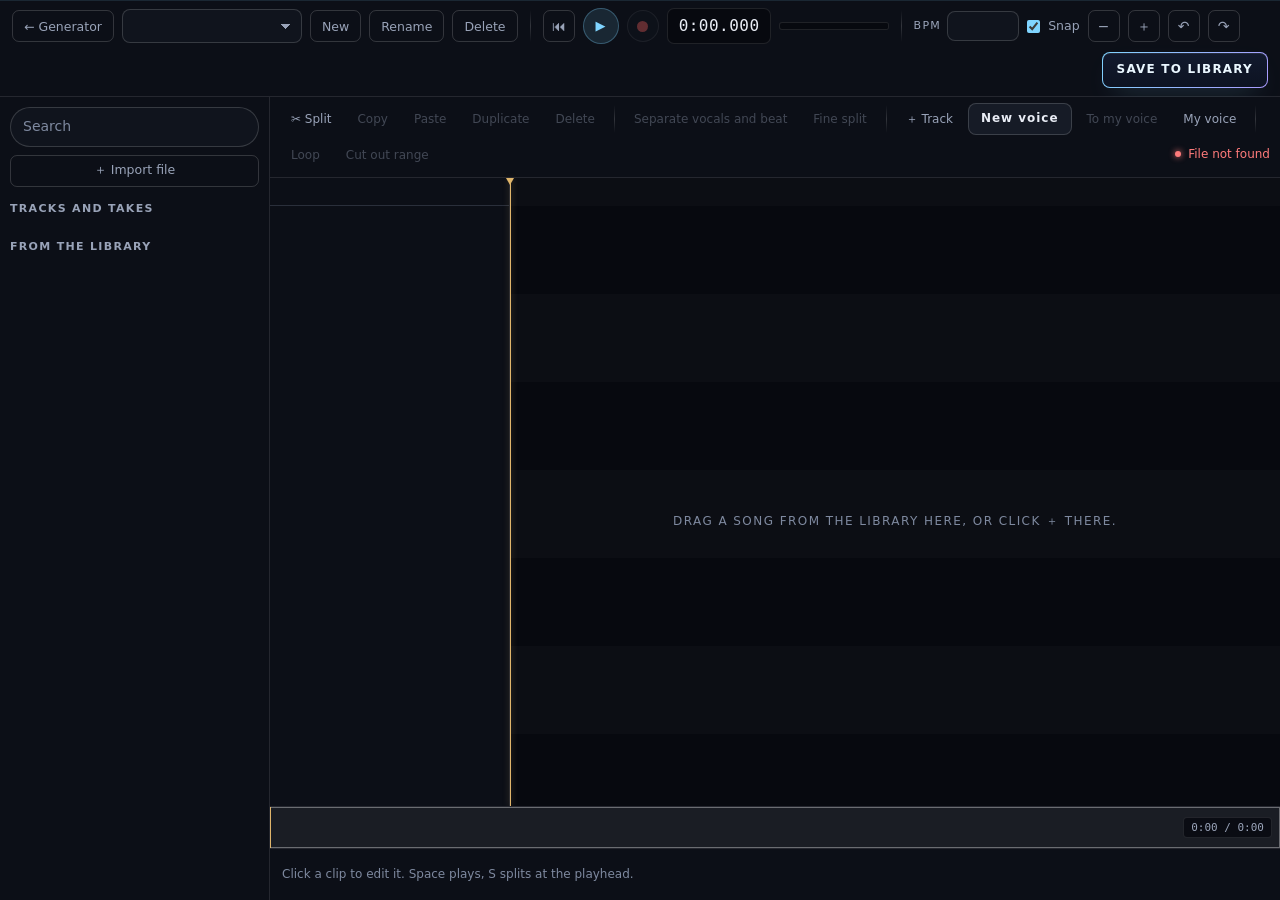
==== commit b3e7cc7b: "Neues Design „Konsole“, Engine-Programmdateien unter eigenen Releases, Changelog - Oberfläche neu ge" ====
--- a/static/studio.html
+++ b/static/studio.html
@@ -57,7 +57,7 @@
       <button type="button" id="stSeparate4" class="sek" title="Vier Spuren: Gesang, Schlagzeug, Bass, Instrumente." data-i18n-title="st_separate4_tip" data-i18n="st_separate4">Fein trennen</button>
       <span class="st-sep"></span>
       <button type="button" id="stAddTrack" class="sek" data-i18n="st_add_track">＋ Spur</button>
-      <button type="button" id="stNewVoice" class="aktion" data-i18n="st_new_voice">🎤 Neue Stimme</button>
+      <button type="button" id="stNewVoice" class="aktion" data-i18n="st_new_voice">Neue Stimme</button>
       <button type="button" id="stConvert" class="sek" title="Macht aus dem ausgewählten Gesang deine Stimme. Text, Melodie und Timing bleiben." data-i18n-title="vm_convert_tip" data-i18n="vm_convert">In meine Stimme</button>
       <button type="button" id="stMyVoice" class="sek" title="Modell deiner eigenen Stimme trainieren und verwalten" data-i18n-title="vm_title_tip" data-i18n="vm_title">Meine Stimme</button>
       <span class="st-sep"></span>
--- a/static/style.css
+++ b/static/style.css
@@ -1,76 +1,97 @@
-/* Design nach YT SHORT CREATOR/DESIGN.md
-   Gold = läuft/erledigt · Blau = Klick/Fokus · Rot = Fehler */
+/* EdgeBird-Lab Music Generator · Design „Konsole“
+   Tiefschwarz-blaue Flächen, Tiefe durch Helligkeitsstufen und Haarlinien statt Farbflächen. Ein kühler Akzent (Eis-Cyan) für
+   Hauptknopf, Fokus und Pegel; Gold bleibt die Farbe für „läuft / fertig / ausgewählt“, Rot für Fehler. Zahlen und Zeiten in Monospace.
+   Entstanden aus drei Design-Reviews (Neon Glass, Pro Audio Instrument, Sci-fi Minimal), zusammengeführt zu einem System.
+   Hinweis: --panel, --border, --muted, --accent, --accent2 liest das Studio als Canvas-Farben (getComputedStyle): immer feste Werte. */
 :root {
-  --bg: #0c0e12; --panel: #1a1d24; --border: #2a2e38; --text: #eef0f4; --muted: #8a90a0;
-  --accent: #6d8cff; --accent2: #d1a75c; --error: #ff6b6b;
-  --gold-tint: rgba(209, 167, 92, .08); --gold-tint2: rgba(209, 167, 92, .1);
-  --logo-text: #ddc8aa;
+  --bg: #07090f; --surface: #0c0f17; --surface-2: #10141d; --surface-3: #161b26;
+  --line-faint: rgba(255, 255, 255, .06); --line: rgba(255, 255, 255, .10); --line-strong: rgba(255, 255, 255, .16); --line-hover: rgba(255, 255, 255, .30);
+  --text: #e9edf5; --text-2: #99a3b8; --text-3: #7e899f;
+  --accent: #7fd4ff; --accent-a12: rgba(127, 212, 255, .12); --accent-a22: rgba(127, 212, 255, .22); --accent-a45: rgba(127, 212, 255, .45);
+  --violet: #b48cff; --violet-a12: rgba(180, 140, 255, .12);
+  --warm: #e0b56b; --warm-text: #f0dcba; --warm-a08: rgba(224, 181, 107, .08); --warm-a16: rgba(224, 181, 107, .16); --warm-a40: rgba(224, 181, 107, .40);
+  --error: #ff7b7b; --error-a14: rgba(255, 123, 123, .14); --error-a50: rgba(255, 123, 123, .5);
+  --ok: #5fd99a;
+  --r-xs: 4px; --r-sm: 7px; --r-md: 10px; --r-lg: 14px;
+  --shadow-sm: 0 1px 2px rgba(0, 0, 0, .4); --shadow-md: 0 12px 32px -16px rgba(0, 0, 0, .7); --shadow-lg: 0 32px 80px -32px rgba(0, 0, 0, .85);
+  --glow-accent: 0 0 0 4px var(--accent-a12), 0 0 24px -6px var(--accent-a45);
+  --glow-warm: 0 0 0 3px var(--warm-a16), 0 0 18px -4px var(--warm-a40);
+  --font-sans: "Inter", "SF Pro Text", "Segoe UI Variable Text", "Segoe UI", system-ui, -apple-system, "Noto Sans", "Helvetica Neue", sans-serif;
+  --font-mono: "JetBrains Mono", "SF Mono", "Cascadia Mono", Menlo, ui-monospace, "DejaVu Sans Mono", monospace;
+  --track-label: .12em; --track-wide: .32em;
+  --t-fast: 120ms; --t-base: 180ms; --t-slow: 320ms; --ease: cubic-bezier(.2, .7, .2, 1); --ease-out: cubic-bezier(.16, 1, .3, 1);
+  /* Canvas und Wavesurfer lesen diese Namen: feste Farbwerte, kein var() */
+  --panel: #0c0f17; --border: #2a2f3b; --muted: #99a3b8; --accent2: #e0b56b;
+  --gold-tint: rgba(224, 181, 107, .08); --gold-tint2: rgba(224, 181, 107, .16); --logo-text: #ddc8aa; --brand: rgba(255, 255, 255, .08);
+  --slider-h: 38px; --knob: 40px; --tx-w: min(640px, 46vw);
   color-scheme: dark;
 }
+:root:lang(ja), :root:lang(zh) { --track-label: 0; --track-wide: .1em; }   /* keine Sperrung bei CJK-Schrift */
 [hidden] { display: none !important; }
 /* nur für Screenreader sichtbar */
 .sr-only { position: absolute !important; width: 1px; height: 1px; padding: 0; margin: -1px; overflow: hidden; clip: rect(0 0 0 0); white-space: nowrap; border: 0; }
 * { box-sizing: border-box; }
-html { background: var(--bg); }
+html { background: var(--bg); scrollbar-color: rgba(255, 255, 255, .14) transparent; scrollbar-width: thin; }
 body {
-  margin: 0; background: var(--bg); color: var(--text); font-size: 14px; line-height: 1.4;
-  font-family: -apple-system, BlinkMacSystemFont, "Segoe UI", sans-serif;
+  margin: 0; background: var(--bg); color: var(--text); font-size: 14px; line-height: 1.45;
+  font-family: var(--font-sans); -webkit-font-smoothing: antialiased;
   padding-bottom: 120px;
 }
+/* Hintergrund: ein Hauch Licht von oben, Vignette, feines Raster, eine Konsolenkante */
 .glow {
   position: fixed; inset: 0; z-index: -1; pointer-events: none;
   background:
-    radial-gradient(60vw 50vh at 0% 0%, rgba(109, 140, 255, .16), transparent 70%),
-    radial-gradient(55vw 45vh at 100% 0%, rgba(209, 167, 92, .10), transparent 70%);
-}
-.wrap { max-width: 880px; margin: 0 auto; padding: 24px 16px; display: flex; flex-direction: column; gap: 16px; }
-
-/* Kopfzeile: Logo · Wortmarke · Trennlinie · zweizeiliger Titel · rechts Aktionen
-   Alles skaliert über --h, damit es auch bei schmalen Fenstern in eine Zeile passt. */
-.top { --h: 84px; display: flex; align-items: center; gap: 16px; }
-.top { --lh: calc(var(--h) * .82 + 3px); }   /* Logo und Wortmarke so hoch wie der Titelblock */
+    radial-gradient(70vw 42vh at 50% -8%, rgba(127, 212, 255, .075), transparent 70%),
+    radial-gradient(120vw 90vh at 50% 60%, transparent 55%, rgba(0, 0, 0, .45) 100%),
+    var(--bg);
+}
+.glow::before { content: ""; position: absolute; inset: 0;
+  background: linear-gradient(rgba(255, 255, 255, .028) 1px, transparent 1px) 0 0 / 48px 48px, linear-gradient(90deg, rgba(255, 255, 255, .028) 1px, transparent 1px) 0 0 / 48px 48px;
+  -webkit-mask-image: radial-gradient(90vw 90vh at 50% 0%, #000 10%, transparent 100%); mask-image: radial-gradient(90vw 90vh at 50% 0%, #000 10%, transparent 100%); }
+.glow::after { content: ""; position: absolute; top: 0; left: 8vw; right: 8vw; height: 1px; background: linear-gradient(90deg, transparent, var(--accent-a45) 50%, transparent); }
+.wrap { max-width: 880px; margin: 0 auto; padding: 28px 20px; display: flex; flex-direction: column; gap: 20px; }
+
+/* Kopfzeile: Logo · Wortmarke · Trennlinie · Titel · rechts Aktionen. Alles skaliert über --h. */
+.top { --h: 84px; display: flex; align-items: center; gap: 18px; padding: 4px 0 8px; }
+.top { --lh: calc(var(--h) * .82 + 3px); }
 .logo { width: var(--lh); height: var(--lh); flex: none; display: block; }
-
-/* Logo = geheime Dropzone: unauffällig, erst bei Hover/Drag/Aktivität sichtbar */
-.logo-wrap { position: relative; flex: none; cursor: pointer; border-radius: 14px; }
+.logo > rect:first-of-type { fill: var(--surface-2); stroke: var(--line-strong); }   /* CSS schlägt das graue Verlaufsattribut im SVG */
+/* Logo = Dropzone: unauffällig, erst bei Hover/Drag/Aktivität sichtbar */
+.logo-wrap { position: relative; flex: none; cursor: pointer; border-radius: 16px; }
 .logo-wrap:hover .logo, .logo-wrap:focus-visible .logo { filter: brightness(1.15); }
 .logo-wrap:focus-visible { outline: 2px solid var(--accent); outline-offset: 2px; }
 .logo-wrap.drag .logo { filter: brightness(1.25); }
-.logo-wrap::after {   /* Ring, der bei Hover/Drag/Aktivität um das Logo erscheint */
-  content: ""; position: absolute; inset: -4px; border-radius: 17px; border: 2px solid var(--border);
-  opacity: 0; transition: opacity .15s, border-color .15s; pointer-events: none;
-}
-.logo-wrap:hover::after, .logo-wrap:focus-visible::after { opacity: 1; border-color: var(--muted); }
-.logo-wrap.drag::after { opacity: 1; border-color: var(--accent); }
-.logo-wrap.busy::after { opacity: 1; border-color: var(--accent2); animation: pulse 1.1s ease-in-out infinite; }
-.logo-wrap.ok::after { opacity: 1; border-color: var(--accent2); }
+.logo-wrap::after {
+  content: ""; position: absolute; inset: -5px; border-radius: 19px; border: 1px solid var(--line-strong);
+  opacity: 0; transition: opacity var(--t-base), border-color var(--t-base); pointer-events: none;
+}
+.logo-wrap:hover::after, .logo-wrap:focus-visible::after { opacity: 1; border-color: var(--line-hover); }
+.logo-wrap.drag::after { opacity: 1; border-color: var(--accent); box-shadow: var(--glow-accent); }
+.logo-wrap.busy::after { opacity: 1; border-color: var(--warm); animation: breathe 2.4s ease-in-out infinite; }
+.logo-wrap.ok::after { opacity: 1; border-color: var(--warm); }
 .logo-wrap.err::after { opacity: 1; border-color: var(--error); }
-@keyframes pulse { 50% { opacity: .4; } }
-@media (prefers-reduced-motion: reduce) { .logo-wrap.busy::after { animation: none; } }
 .dz-bubble { position: absolute; top: calc(100% + 10px); left: 0; z-index: 5; max-width: 260px;
-  background: var(--panel); border: 1px solid var(--border); border-radius: 8px; padding: 7px 11px;
-  font-size: 12px; line-height: 1.4; color: var(--muted); box-shadow: 0 6px 20px rgba(0, 0, 0, .4);
-  opacity: 0; transform: translateY(-4px); pointer-events: none; transition: opacity .15s, transform .15s; }
+  background: var(--surface-3); border: 1px solid var(--line-strong); border-radius: var(--r-md); padding: 7px 11px;
+  font-size: 12px; line-height: 1.4; color: var(--text-2); box-shadow: var(--shadow-md);
+  opacity: 0; transform: translateY(-4px); pointer-events: none; transition: opacity var(--t-base), transform var(--t-base); }
 .dz-bubble.show { opacity: 1; transform: translateY(0); }
-.logo-wrap.busy .dz-bubble { color: var(--accent2); border-color: var(--accent2); }
-.logo-wrap.ok .dz-bubble { color: var(--accent2); border-color: var(--accent2); }
-.logo-wrap.err .dz-bubble { color: var(--error); border-color: var(--error); }
-.brand-link { flex: none; display: block; border-radius: 10px; cursor: pointer; }
-.brand-link:hover .brand { filter: brightness(1.15); }
+.logo-wrap.busy .dz-bubble, .logo-wrap.ok .dz-bubble { color: var(--warm); border-color: var(--warm-a40); }
+.logo-wrap.err .dz-bubble { color: var(--error); border-color: var(--error-a50); }
+.brand-link { flex: none; display: block; border-radius: 9px; cursor: pointer; }
+.brand-link:hover .brand { opacity: 1; }
 .brand-link:focus-visible { outline: 2px solid var(--accent); outline-offset: 2px; }
-.brand { height: var(--lh); width: auto; flex: none; border-radius: 10px; border: 1px solid var(--border); display: block; }
-.divider { width: 1px; align-self: stretch; background: var(--border); }
-.title { margin: 0; display: flex; flex-direction: column; justify-content: center; gap: 3px;
-  color: var(--muted); font-weight: 600; line-height: 1; }
-.title span:first-child { font-size: calc(var(--h) * .524); letter-spacing: .123em; }
-.title span:last-child { font-size: calc(var(--h) * .298); letter-spacing: .065em; }
-/* Aufnahmeknopf (Mikrofon-Ring): gedrückt halten = aufnehmen. Dunkler Kreis mit Mikrofon in der Farbe der Wortmarke;
-   beim Aufnehmen wird er rot, außen füllt sich ein Ring bis 30 s, in der Mitte zählt die Sekunde. */
+.brand { height: var(--lh); width: auto; flex: none; border-radius: 9px; border: 0; outline: 1px solid var(--line-faint); outline-offset: -1px; opacity: .92; display: block; transition: opacity var(--t-base); }
+.divider { width: 1px; align-self: stretch; background: linear-gradient(180deg, transparent, var(--line-strong) 30% 70%, transparent); }
+.title { margin: 0; display: flex; flex-direction: column; justify-content: center; gap: 6px; color: var(--text); font-weight: 700; line-height: .95; }
+.title span:first-child { font-size: calc(var(--h) * .5); letter-spacing: -.015em; }
+.title span:last-child { font-size: calc(var(--h) * .17); font-weight: 500; letter-spacing: var(--track-wide); color: var(--text-2); display: flex; align-items: center; gap: 10px; }
+.title span:last-child::before { content: ""; width: 22px; height: 1px; background: var(--accent); opacity: .8; }
+/* Aufnahmeknopf (Mikrofon-Ring): gedrückt halten = aufnehmen; Ring füllt sich bis 30 s, die Sekunde zählt in der Mitte */
 .rec { --p: 0; flex: none; width: 52px; height: 52px; border-radius: 50%; padding: 0; cursor: pointer; position: relative;
-  background: var(--panel); border: 1px solid var(--border); color: var(--logo-text); display: grid; place-items: center;
+  background: var(--surface-2); border: 1px solid var(--line-strong); color: var(--logo-text); display: grid; place-items: center; box-shadow: var(--shadow-sm);
   touch-action: none; -webkit-user-select: none; user-select: none; -webkit-touch-callout: none;
-  transition: transform .1s, border-color .15s, color .15s, background .15s; }
-.rec:hover { border-color: var(--muted); color: #fff; }
+  transition: transform .1s, border-color var(--t-base), color var(--t-base), background var(--t-base); }
+.rec:hover { border-color: var(--line-hover); color: #fff; }
 .rec:focus-visible { outline: 2px solid var(--accent); outline-offset: 4px; }
 .rec::before {   /* Fortschrittsring */
   content: ""; position: absolute; inset: -6px; border-radius: 50%; opacity: 0; transition: opacity .2s;
@@ -78,268 +99,309 @@
   -webkit-mask: radial-gradient(farthest-side, transparent calc(100% - 3px), #000 calc(100% - 2px));
   mask: radial-gradient(farthest-side, transparent calc(100% - 3px), #000 calc(100% - 2px)); }
 .rec-mic { width: 22px; height: 22px; }
-.rec-time { display: none; font-weight: 700; font-size: 15px; color: #ff6b6b; font-variant-numeric: tabular-nums; }
-.rec.on { transform: scale(.94); border-color: #ff5252; background: #2a1517; }
+.rec-time { display: none; font-weight: 600; font-size: 15px; color: #ff6b6b; font-family: var(--font-mono); font-variant-numeric: tabular-nums; }
+.rec.on { transform: scale(.94); border-color: #ff5252; background: #2a1216; }
 .rec.on::before { opacity: 1; }
 .rec.on .rec-mic { display: none; }
 .rec.on .rec-time { display: block; }
-.rec.busy { cursor: progress; color: var(--muted); }
+.rec.busy { cursor: progress; color: var(--text-2); }
 @media (max-width: 700px) { .rec { width: 44px; height: 44px; } .rec-mic { width: 19px; height: 19px; } }
-.top-right { margin-left: auto; display: flex; flex-direction: column; align-items: flex-end; gap: 8px; }
+/* rechts oben: Zahnrad · Studio in der ersten Reihe, Sprache · Status in der zweiten */
+.top-right { margin-left: auto; display: grid; grid-template-columns: auto auto; justify-items: end; align-items: center; gap: 6px 8px; }
 .top-right .gear { order: 1; } .top-right > a { order: 2; } .top-right .langsw { order: 3; } .top-right #status { order: 4; }
 @media (max-width: 900px) { .top { --h: 64px; gap: 12px; } }
 @media (max-width: 700px) { .top { --h: 48px; gap: 10px; flex-wrap: wrap; } }
 
-.card { background: var(--panel); border: 1px solid var(--border); border-radius: 10px; padding: 18px; min-width: 0; }
-.col-title { margin: 0; font-size: 12px; font-weight: 600; color: var(--muted); letter-spacing: .06em; text-transform: uppercase; }
+/* Karten: zwei Stufen heller als die Seite, oben ein Hauch Licht und zwei Akzentkerben wie ein Konsolenpanel */
+.card { position: relative; background: linear-gradient(180deg, rgba(255, 255, 255, .03), transparent 38%), var(--surface);
+  border: 1px solid var(--line); border-radius: var(--r-lg); padding: 22px; min-width: 0; box-shadow: var(--shadow-md); }
+.card::before, .card::after { content: ""; position: absolute; top: 0; width: 28px; height: 1px; background: var(--accent-a45); pointer-events: none; }
+.card::before { left: 20px; } .card::after { right: 20px; }
+.col-title { margin: 0; font-size: 11px; font-weight: 600; color: var(--text-2); letter-spacing: var(--track-label); text-transform: uppercase; }
 
 /* Formular */
-.field { display: flex; flex-direction: column; gap: 6px; margin-bottom: 14px; }
-.lbl { font-size: 12px; font-weight: 600; color: var(--muted); letter-spacing: .06em; text-transform: uppercase; }
+.field { display: flex; flex-direction: column; gap: 7px; margin-bottom: 16px; }
+.lbl { font-size: 11px; font-weight: 500; color: var(--text-2); letter-spacing: var(--track-label); text-transform: uppercase; }
 .lbl[title] { cursor: help; }
 input, textarea, select {
-  font: inherit; color: var(--text); background: var(--bg);
-  border: 1px solid var(--border); border-radius: 6px; padding: 8px 10px; width: 100%;
-}
-textarea { resize: vertical; line-height: 1.45; }
-textarea[name=lyrics] { font-family: ui-monospace, Menlo, monospace; font-size: 13px; }
-input::placeholder, textarea::placeholder { color: #7f8596; }
-input:hover, textarea:hover, select:hover { border-color: #3a4050; }
-input:focus, textarea:focus, select:focus { outline: none; border-color: var(--accent); }
+  font: inherit; color: var(--text); background: var(--surface-2);
+  border: 1px solid var(--line-strong); border-radius: 8px; padding: 9px 12px; width: 100%; line-height: 1.4;
+  transition: border-color var(--t-fast) var(--ease), box-shadow var(--t-base) var(--ease);
+}
+textarea { resize: vertical; line-height: 1.5; }
+textarea[name=lyrics] { font-family: var(--font-mono); font-size: 12.5px; line-height: 1.6; }
+input[type=number] { font-family: var(--font-mono); font-variant-numeric: tabular-nums; }
+input::placeholder, textarea::placeholder { color: var(--text-3); }
+input:hover, textarea:hover, select:hover { border-color: var(--line-hover); }
+input:focus, textarea:focus, select:focus { outline: none; border-color: var(--accent); box-shadow: 0 0 0 3px var(--accent-a12); }
 input[type=checkbox] { width: auto; accent-color: var(--accent); margin: 0; }
-/* Bubble-Slider: Pille mit Füllung in der Markenfarbe, Wert wandert im Knopf mit */
-:root { --brand: #b09f84; --slider-h: 44px; --knob: 46px; }
-.slider { position: relative; height: var(--slider-h); border-radius: 999px; background: var(--bg); border: 1px solid var(--border); }
-.slider .fill { position: absolute; left: -1px; top: -1px; bottom: -1px; border-radius: 999px; background: var(--brand);
+select:not([multiple]):not(.langsw) { appearance: none; -webkit-appearance: none; padding-right: 30px; background-repeat: no-repeat; background-size: 5px 5px;
+  background-image: linear-gradient(45deg, transparent 50%, var(--text-2) 50%), linear-gradient(135deg, var(--text-2) 50%, transparent 50%);
+  background-position: right 15px center, right 10px center; }
+option { background: var(--surface-2); color: var(--text); }
+/* Bubble-Slider: Schiene mit feinen Skalenstrichen, der Wert wandert im Knopf mit (JS setzt --p) */
+.slider { position: relative; height: var(--slider-h); border-radius: 999px; background: var(--surface-2); border: 1px solid var(--line-strong);
+  background-image: repeating-linear-gradient(90deg, var(--line-faint) 0 1px, transparent 1px 5%); }
+.slider .fill { position: absolute; left: -1px; top: -1px; bottom: -1px; border-radius: 999px; background: linear-gradient(90deg, rgba(255, 255, 255, .05), rgba(255, 255, 255, .11));
   width: calc((100% - var(--knob)) * var(--p, 0) + var(--knob) / 2 + 1px); }
 .slider .knob { position: absolute; top: 50%; width: var(--knob); height: var(--knob); margin-top: calc(var(--knob) / -2);
-  left: calc((100% - var(--knob)) * var(--p, 0)); border-radius: 50%; background: #111214; border: 2px solid var(--brand);
-  display: grid; place-items: center; color: #fff; font-weight: 700; font-size: 13px; font-variant-numeric: tabular-nums;
-  pointer-events: none; box-shadow: 0 1px 4px rgba(0, 0, 0, .5); }
+  left: calc((100% - var(--knob)) * var(--p, 0)); border-radius: 50%; background: #0b0e14; border: 1px solid var(--line-hover);
+  display: grid; place-items: center; color: var(--text); font-weight: 600; font-size: 12.5px; font-family: var(--font-mono); font-variant-numeric: tabular-nums;
+  pointer-events: none; box-shadow: 0 2px 8px rgba(0, 0, 0, .6), inset 0 0 0 1px rgba(255, 255, 255, .03);
+  transition: border-color var(--t-fast) var(--ease), box-shadow var(--t-base) var(--ease); }
 .field.adv { margin-top: 14px; }
 .genrow { display: flex; gap: 12px; align-items: center; }
 .genrow .slider { flex: 1; min-width: 0; }
 .genrow .aktion.big { height: var(--slider-h); padding: 0 1.6rem; flex: none; }
-.slider .knob span.small { font-size: 10px; letter-spacing: .04em; }
+.slider .knob span.small { font-size: 9.5px; letter-spacing: .08em; }
 .slider input[type=range] { position: absolute; inset: 0; width: 100%; height: 100%; margin: 0; opacity: 0; cursor: grab; }
 .slider input[type=range]:active { cursor: grabbing; }
-.slider:focus-within .knob { border-color: var(--accent); }
+.slider:hover .knob { border-color: rgba(255, 255, 255, .45); }
+.slider:focus-within .knob, .slider:has(input:active) .knob { border-color: var(--accent); box-shadow: var(--glow-accent), 0 2px 8px rgba(0, 0, 0, .6); }
 input[type=range] { padding: 0; border: 0; background: none; accent-color: var(--accent); }
-.check { display: inline-flex; align-items: center; gap: 7px; font-size: 12px; font-weight: 600; letter-spacing: .06em;
-  text-transform: uppercase; color: var(--muted); cursor: pointer; }
+.check { display: inline-flex; align-items: center; gap: 8px; font-size: 12.5px; font-weight: 500; color: var(--text-2); cursor: pointer; }
 .check:hover { color: var(--text); }
 .toggles { display: flex; gap: 20px; flex-wrap: wrap; align-items: center; margin: 2px 0 16px; }
 select.mini { width: auto; padding: 3px 6px; font-size: 12px; text-transform: none; letter-spacing: 0; }
 .lblrow { display: flex; align-items: center; justify-content: space-between; }
-.dice { background: transparent; color: var(--muted); border: 1px solid var(--border); border-radius: 6px; width: 34px; height: 30px; padding: 0; display: grid; place-items: center; }
-.dice:hover { color: var(--accent); border-color: var(--accent); }
+.dice { background: transparent; color: var(--text-3); border: 1px solid transparent; border-radius: var(--r-sm); width: 34px; height: 32px; padding: 0; display: grid; place-items: center; }
+.dice:hover { color: var(--accent); border-color: var(--line-strong); background: var(--surface-2); }
 .dice:disabled { opacity: .5; cursor: not-allowed; }
-.dice:disabled:hover { color: var(--muted); border-color: var(--border); }
+.dice:disabled:hover { color: var(--text-3); border-color: transparent; background: transparent; }
 .dice.roll svg { animation: roll .35s ease; }
 @keyframes roll { from { transform: rotate(0); } to { transform: rotate(180deg); } }
-@media (prefers-reduced-motion: reduce) { .dice.roll svg { animation: none; } }
 textarea.dim { opacity: .5; cursor: pointer; }
-textarea.auto::placeholder { color: var(--accent2); }
+textarea.auto::placeholder { color: var(--warm); }
 details > textarea { margin-top: 10px; }
 details > .chips { margin: 10px 0 0; }
-.sumhint { margin-left: 8px; text-transform: none; letter-spacing: 0; font-weight: 400; color: var(--muted); }
-.download.fmt { font-size: 11px; font-weight: 600; letter-spacing: .06em; padding: 4px 10px; }
+.sumhint { margin-left: 8px; text-transform: none; letter-spacing: 0; font-weight: 400; color: var(--text-3); }
+.download.fmt { font-family: var(--font-mono); font-size: 10.5px; font-weight: 600; letter-spacing: .08em; padding: 0 8px; }
 .grid { display: grid; grid-template-columns: repeat(auto-fill, minmax(180px, 1fr)); gap: 0 12px; margin-top: 12px; }
-details { margin-bottom: 14px; }
-summary { display: flex; align-items: center; justify-content: space-between; gap: 8px; cursor: pointer; font-size: 12px; font-weight: 600; letter-spacing: .06em; text-transform: uppercase; color: var(--muted); }
-summary:hover { color: var(--accent); }
+details { margin-bottom: 16px; }
+summary { display: flex; align-items: center; gap: 8px; cursor: pointer; min-height: 32px; font-size: 11px; font-weight: 500; letter-spacing: var(--track-label); text-transform: uppercase; color: var(--text-2); }
+summary:hover, details[open] > summary { color: var(--text); }
 summary { list-style: none; justify-content: flex-start; }
 summary::-webkit-details-marker { display: none; }
-summary::before { content: ""; flex: none; width: 6px; height: 6px; margin: 0 6px 2px 2px;
-  border-right: 2px solid currentColor; border-bottom: 2px solid currentColor;
-  transform: rotate(-45deg); transition: transform .15s; }
+summary::before { content: ""; flex: none; width: 5px; height: 5px; margin: 0 8px 1px 2px; color: var(--text-3);
+  border-right: 1.5px solid currentColor; border-bottom: 1.5px solid currentColor;
+  transform: rotate(-45deg); transition: transform var(--t-base) var(--ease); }
+summary:hover::before, details[open] > summary::before { color: var(--accent); }
 details[open] > summary::before { transform: rotate(45deg); margin-bottom: 4px; }
-@media (prefers-reduced-motion: reduce) { summary::before { transition: none; } }
 summary > :first-child:not(:only-child) { margin-right: auto; }
+summary:not(:has(.dice-wrap))::after { content: ""; flex: 1; height: 1px; margin-left: 12px; background: var(--line); }   /* STILE ———— */
+summary:focus-visible { outline: 2px solid var(--accent); outline-offset: 3px; border-radius: var(--r-xs); }
+details[open] > :not(summary) { animation: reveal var(--t-base) var(--ease); }
 .dice-wrap { display: flex; align-items: center; gap: 8px; margin-left: auto; }
 .submit { display: flex; gap: 10px; align-items: flex-end; justify-content: flex-end; }
 .submit .variants { margin: 0 auto 0 0; width: 110px; display: flex; flex-direction: column; gap: 6px; }
 
-/* Chips = Sekundär */
-.chips { display: flex; flex-wrap: wrap; gap: 6px; margin: -6px 0 14px; }
-.chip { font-size: 12px; padding: 6px 10px; border-radius: 6px; border: 1px solid var(--border); color: var(--muted); cursor: pointer; user-select: none; }
-.chip:hover { border-color: var(--accent); color: var(--accent); }
-
-/* Knöpfe */
+/* Chips: eine Auswahlfarbe überall (warm), 32 px hoch */
+.chips { display: flex; flex-wrap: wrap; gap: 6px; margin: -4px 0 14px; }
+.chip { display: inline-flex; align-items: center; gap: 6px; min-height: 32px; padding: 0 11px; font-size: 12px; line-height: 1; border-radius: var(--r-sm);
+  border: 1px solid var(--line-strong); background: rgba(255, 255, 255, .02); color: var(--text-2); cursor: pointer; user-select: none; }
+.chip:hover { border-color: var(--line-hover); color: var(--text); background: rgba(255, 255, 255, .04); }
+
+/* Knöpfe: drei Stufen. Hauptknopf (Cyan-Glas mit Verlaufsrahmen), .aktion (dunkel, massiv), .sek (Haarlinie) */
 button { font: inherit; cursor: pointer; }
 .aktion {
-  background: linear-gradient(180deg, #434445, #2b2c2c); color: var(--logo-text);
-  border: 1px solid var(--border); border-radius: 6px; text-shadow: 0 1px 2px rgba(0, 0, 0, .65);
-  padding: .55rem .9rem; font-weight: 600; letter-spacing: .06em; font-size: 12px;
-}
-.aktion:hover { border-color: var(--accent); }
-.aktion:active { background: linear-gradient(180deg, #2b2c2c, #3a3b3c); }
-.aktion.big { padding: .7rem 1.4rem; font-size: 13px; }
-/* Generieren: sichtbare Rückmeldung beim Auslösen – schrumpft kurz, federt zurück, goldener Puls */
-#genBtn { transition: transform .08s ease-out; }
-#genBtn:active { transform: scale(.92); }
-#genBtn.fired { animation: genfire .45s ease-out; }
-@keyframes genfire {
-  0% { transform: scale(1); }
-  30% { transform: scale(.88); box-shadow: 0 0 0 0 rgba(209, 167, 92, .55); }
-  70% { transform: scale(1.04); }
-  100% { transform: scale(1); box-shadow: 0 0 0 14px rgba(209, 167, 92, 0); }
-}
-@media (prefers-reduced-motion: reduce) { #genBtn.fired { animation: none; } #genBtn:active { transform: none; } }
-.aktion.round { width: 44px; height: 44px; padding: 0; border-radius: 50%; font-size: 14px; flex: none; letter-spacing: 0; }
-.gear { background: transparent; color: var(--muted); border: 1px solid transparent; border-radius: 6px; width: 40px; height: 40px; padding: 0; display: grid; place-items: center; }
-.gear:hover { color: var(--accent); border-color: var(--border); }
-.sek { display: inline-block; text-decoration: none; line-height: normal; font-family: inherit; background: transparent; color: var(--text); border: 1px solid var(--border); border-radius: 6px; padding: .5rem .8rem; font-size: 12px; }
-.sek:hover { border-color: var(--accent); color: var(--accent); }
-.sek.on { color: var(--accent2); border-color: var(--accent2); }
-.download { background: transparent; color: var(--accent2); border: 1px solid var(--accent2); border-radius: 8px; }
-.download:hover { background: var(--gold-tint2); }
-.icon { padding: 4px 8px; font-size: 14px; line-height: 1; min-width: 38px; height: 36px; display: inline-grid; place-items: center; text-decoration: none; }
-
-/* Meldekasten */
-.box { border: 1px solid var(--border); border-radius: 8px; padding: 8px 12px; text-align: center;
-  text-transform: uppercase; letter-spacing: .06em; font-size: .78rem; color: var(--muted); }
-.box.small { padding: 5px 10px; font-size: .75rem; }
-.box.done { border-color: var(--accent2); color: var(--accent2); background: var(--gold-tint); }
-.box.err { border-color: var(--error); color: var(--error); }
+  background: var(--surface-3); color: var(--text); border: 1px solid var(--line-strong); border-radius: 8px; text-shadow: none;
+  padding: 0 14px; min-height: 36px; font-weight: 600; letter-spacing: .08em; font-size: 12px;
+}
+.aktion:hover { border-color: var(--line-hover); background: #1b2130; }
+.aktion:active { background: var(--surface-2); }
+.aktion.big { min-height: 40px; padding: 0 20px; font-size: 13px; }
+.aktion.round { width: 40px; height: 40px; padding: 0; border-radius: 50%; font-size: 13px; flex: none; letter-spacing: 0;
+  background: var(--accent-a12); color: var(--accent); border-color: rgba(127, 212, 255, .3); }
+.aktion.round:hover { background: var(--accent-a22); border-color: var(--accent); }
+/* Hauptknopf: dunkler Kern, Rahmen als Verlauf Cyan → Violett (padding-box / border-box) */
+.genbar .aktion.big, .tx-go .aktion, #txApply, .st-top .aktion:last-child, #saveBtn, #updApply, #stTakeGo, #stVmTrain, #stConvertGo {
+  color: #eaf7ff; border: 1px solid transparent; letter-spacing: .1em;
+  background: linear-gradient(180deg, #121a2e, #0d1322) padding-box, linear-gradient(120deg, var(--accent), var(--violet) 45%, #ff6ad5 75%, var(--accent)) border-box;
+  background-size: 100% 100%, 300% 100%; background-position: 0 0, 0 0;
+  box-shadow: inset 0 1px 0 rgba(255, 255, 255, .08), 0 10px 28px -14px var(--accent-a45);
+  transition: background-position var(--t-slow) var(--ease-out), box-shadow var(--t-base) var(--ease), transform var(--t-fast) var(--ease-out); }
+.genbar .aktion.big:hover, .tx-go .aktion:hover, #txApply:hover, .st-top .aktion:last-child:hover, #saveBtn:hover, #updApply:hover, #stTakeGo:hover, #stVmTrain:hover, #stConvertGo:hover {
+  background-position: 0 0, 100% 0; box-shadow: inset 0 1px 0 rgba(255, 255, 255, .1), 0 0 0 1px var(--accent-a22), 0 0 26px -4px var(--accent-a45); }
+/* Generieren: Verlaufsrahmen wandert langsam; Klick = Druck und auslaufende Welle. Pausiert, solange ein Dialog offen oder der Knopf gesperrt ist. */
+#genBtn { animation: ringshift 9s linear infinite; }
+#genBtn:active { transform: scale(.985); }
+#genBtn.fired { animation: genfire .55s var(--ease-out), ringshift 9s linear infinite; }
+#genBtn:disabled, body:has(dialog[open]) #genBtn { animation-play-state: paused; }
+#genBtn:disabled { opacity: .7; cursor: progress; }
+@keyframes ringshift { to { background-position: 0 0, 300% 0; } }
+@keyframes genfire { 0% { box-shadow: 0 0 0 0 rgba(127, 212, 255, .6); } 100% { box-shadow: 0 0 0 22px rgba(127, 212, 255, 0); } }
+.gear { background: transparent; color: var(--text-3); border: 1px solid transparent; border-radius: var(--r-sm); width: 36px; height: 36px; padding: 0; display: grid; place-items: center; }
+.gear:hover { color: var(--text); border-color: var(--line-strong); background: var(--surface-2); }
+.sek { display: inline-flex; align-items: center; justify-content: center; gap: 6px; text-decoration: none; line-height: normal; font-family: inherit;
+  background: transparent; color: var(--text-2); border: 1px solid var(--line-strong); border-radius: var(--r-sm); min-height: 32px; padding: 0 11px; font-size: 12.5px; }
+.sek:hover { border-color: var(--line-hover); color: var(--text); background: rgba(255, 255, 255, .03); }
+.sek.on { color: var(--warm); border-color: var(--warm-a40); background: var(--warm-a08); }
+.download { display: inline-flex; align-items: center; justify-content: center; background: transparent; color: var(--warm); border: 1px solid var(--warm-a40); border-radius: var(--r-sm); }
+.download:hover { background: var(--warm-a08); border-color: var(--warm); }
+.icon { padding: 0 6px; font-size: 14px; line-height: 1; min-width: 32px; height: 32px; display: inline-grid; place-items: center; text-decoration: none; }
+
+/* Meldekasten: Punkt und Wort statt Kasten in Großbuchstaben */
+.box { border: 1px solid var(--line); border-radius: 999px; padding: 6px 12px; text-align: center; font-size: 12px; font-weight: 500; color: var(--text-2); }
+.box.small { display: inline-flex; align-items: center; gap: 7px; min-height: 28px; padding: 4px 11px 4px 9px; font-size: 11px; }
+.box.small::before { content: ""; width: 6px; height: 6px; border-radius: 50%; background: currentColor; flex: none; }
+.box.done { border-color: var(--warm-a40); color: var(--warm); background: var(--warm-a08); }
+.box.err { border-color: rgba(255, 123, 123, .35); color: var(--error); background: var(--error-a14); }
 .box:empty, .note:empty { display: none; }
-.note { font-size: .72rem; letter-spacing: .06em; text-transform: uppercase; color: var(--muted); text-align: center; }
-
-/* Fortschritt: Streifen ohne Prozent */
-.mini-bar { border-radius: 999px; border: 1px solid var(--accent2); overflow: hidden; position: relative; }
-.mini-bar { height: 5px; margin-top: 6px; }
-.mini-bar::before {
-  content: ""; position: absolute; top: 0; bottom: 0; left: -40px; right: 0;
-  background: repeating-linear-gradient(-45deg, var(--accent2) 0 7px, transparent 7px 14px);
-  opacity: .55; animation: stripes 1.1s linear infinite;
-}
-@keyframes stripes { from { transform: translateX(0); } to { transform: translateX(19.8px); } }
-@media (prefers-reduced-motion: reduce) { .mini-bar::before { animation: none; } }
-
-/* Bibliothek */
-.libhead { display: flex; gap: 12px; align-items: center; margin-bottom: 12px; }
+.note { font-size: 12px; color: var(--text-3); text-align: center; }
+
+/* Fortschritt: ein wandernder Lichtpunkt auf einer dünnen Linie */
+.mini-bar { height: 2px; margin-top: 6px; border-radius: 999px; background: var(--warm-a16); overflow: hidden; position: relative; }
+.mini-bar::before { content: ""; position: absolute; top: 0; bottom: 0; left: 0; width: 35%;
+  background: linear-gradient(90deg, transparent, var(--warm), transparent); animation: scan 1.8s ease-in-out infinite; }
+@keyframes scan { from { transform: translateX(-100%); } to { transform: translateX(290%); } }
+
+/* Bibliothek: zwei Zeilen je Song (Titel / Metadaten · Zustand), Aktionen als Geisterknöpfe */
+.libhead { display: flex; gap: 12px; align-items: center; margin-bottom: 14px; }
 .libhead .libtitle { margin-right: auto; display: flex; align-items: baseline; min-width: 0; }
 .libhead .libtitle .sumhint { white-space: nowrap; }
-.libhead input[type=search] { max-width: 260px; }
-.song { display: grid; grid-template-columns: auto 1fr auto; gap: 12px; align-items: center; padding: 10px; border: 1px solid transparent; border-radius: 8px; }
-.song + .song { border-top-color: var(--border); border-radius: 0; }
-.song.playing { border-color: var(--accent2); background: var(--gold-tint); border-radius: 8px; }
+.libhead input[type=search] { max-width: 240px; min-height: 34px; padding: 6px 14px; border-radius: 999px; }
+.song { display: grid; grid-template-columns: auto 1fr auto; gap: 14px; align-items: center; padding: 7px 10px; border: 1px solid transparent; border-radius: var(--r-md); transition: background-color var(--t-fast) var(--ease); }
+.song:hover { background: rgba(255, 255, 255, .025); }
+.song + .song { border-top-color: var(--line-faint); border-radius: 0; }
+.song.playing { border-color: var(--warm-a16); background: linear-gradient(90deg, var(--warm-a08), transparent 60%); border-radius: var(--r-md); box-shadow: inset 3px 0 0 var(--warm); }
 .song.playing + .song { border-top-color: transparent; }
-.song .t { font-weight: 600; overflow: hidden; text-overflow: ellipsis; white-space: nowrap; cursor: text; }
-.song .t:hover { text-decoration: underline dotted var(--muted); text-underline-offset: 3px; }
-.t-edit { font: inherit; font-weight: 600; color: var(--text); background: var(--bg);
-  border: 1px solid var(--accent); border-radius: 4px; padding: 1px 6px; width: 100%; max-width: 280px; }
-.song .m { color: var(--muted); font-size: 12px; overflow: hidden; text-overflow: ellipsis; white-space: nowrap; font-variant-numeric: tabular-nums; }
-.song .actions .del { margin-left: 10px; }
-button.armed, .sek.armed { color: var(--error) !important; border-color: var(--error) !important; background: rgba(255, 107, 107, .12) !important; }
+.song.playing .aktion.round { border-color: var(--warm-a40); color: var(--warm); background: var(--warm-a08); box-shadow: var(--glow-warm); }
+.song > :nth-child(2) { display: flex; flex-wrap: wrap; align-items: baseline; column-gap: 10px; }
+.song .t { flex: 0 0 100%; font-weight: 500; font-size: 13.5px; overflow: hidden; text-overflow: ellipsis; white-space: nowrap; cursor: text; }
+.song .t:hover { text-decoration: underline dotted var(--text-3); text-underline-offset: 3px; }
+.t-edit { flex: 0 0 100%; font: inherit; font-weight: 500; color: var(--text); background: var(--surface-2);
+  border: 1px solid var(--accent); border-radius: var(--r-xs); padding: 2px 8px; width: 100%; max-width: 280px; box-shadow: 0 0 0 3px var(--accent-a12); }
+.song .m { flex: 0 1 auto; min-width: 0; color: var(--text-3); font-family: var(--font-mono); font-size: 11px; letter-spacing: .01em; overflow: hidden; text-overflow: ellipsis; white-space: nowrap; font-variant-numeric: tabular-nums; }
+.song .actions .del { margin-left: 8px; }
+button.armed, .sek.armed { color: var(--error) !important; border-color: var(--error-a50) !important; background: var(--error-a14) !important; }
 .song .actions .del.armed { font-weight: 700; }
-.song .actions { display: flex; gap: 4px; flex-wrap: wrap; justify-content: flex-end; }
-.song .s { margin-top: 4px; font-size: .75rem; letter-spacing: .06em; text-transform: uppercase; color: var(--muted); }
+.song .actions { display: flex; gap: 2px; flex-wrap: wrap; justify-content: flex-end; }
+.song .s { margin-top: 0; font-size: 10.5px; letter-spacing: var(--track-label); text-transform: uppercase; color: var(--text-3); }
 .song .s:empty { display: none; }
-.song .s.run { color: var(--accent2); }
+.song .s.run { color: var(--warm); }
 .song .s.err { color: var(--error); }
-.song .s.took { color: var(--muted); }
-.song .slot { width: 42px; height: 42px; display: grid; place-items: center; border: 1px solid var(--border); border-radius: 50%; color: var(--muted); font-size: 13px; }
-.song .slot.run { border-color: var(--accent2); color: var(--accent2); }
-.song .slot.err { border-color: var(--error); color: var(--error); cursor: help; }
-.empty { color: var(--muted); text-align: center; padding: 36px 0; font-size: .78rem; letter-spacing: .06em; text-transform: uppercase; }
+.song .s.took { color: var(--text-3); }
+.song .mini-bar { flex-basis: 100%; }
+.song .slot { width: 40px; height: 40px; display: grid; place-items: center; border: 1px solid var(--line-strong); border-radius: 50%; color: var(--text-3); font-size: 12px; }
+.song .slot.run { border-color: var(--warm-a40); color: var(--warm); animation: breathe 2.4s ease-in-out infinite; }
+.song .slot.err { border-color: var(--error-a50); color: var(--error); cursor: help; }
+.song .actions .sek.icon, .song .actions .download.fmt { border-color: transparent; color: var(--text-3); }
+.song .actions .download.fmt { color: var(--warm); opacity: .85; }
+.song:hover .actions :is(.sek.icon, .download.fmt), .song:focus-within .actions :is(.sek.icon, .download.fmt) { border-color: var(--line-strong); color: var(--text-2); }
+.song:hover .actions .download.fmt, .song:focus-within .actions .download.fmt { color: var(--warm); opacity: 1; }
+.song .actions .sek.icon.on, .song .actions .txt.on { color: var(--warm); border-color: var(--warm-a40); background: var(--warm-a08); }
+.song .actions .del:hover { color: var(--error); border-color: rgba(255, 123, 123, .4); }
+.empty { color: var(--text-3); text-align: center; padding: 48px 0; font-size: 12px; letter-spacing: var(--track-label); text-transform: uppercase; }
 @media (max-width: 620px) {
   .song { grid-template-columns: auto 1fr; }
   .song .actions { grid-column: 1 / -1; justify-content: flex-start; }
   .libhead input[type=search] { max-width: none; }
 }
 
-/* Player */
-footer#player { position: fixed; left: 0; right: 0; bottom: 0; background: rgba(12, 14, 18, .92);
-  backdrop-filter: blur(8px); border-top: 1px solid var(--border); }
-.player-in { max-width: 880px; margin: 0 auto; padding: 10px 16px; display: flex; align-items: center; gap: 14px; }
+/* Player: feste Leiste unten (klein genug für Blur), ruhige Wellenform, warm gespielt */
+footer#player { position: fixed; left: 0; right: 0; bottom: 0; background: rgba(7, 9, 15, .88);
+  backdrop-filter: blur(10px); -webkit-backdrop-filter: blur(10px); border-top: 1px solid var(--line);
+  box-shadow: 0 -1px 0 rgba(127, 212, 255, .08), 0 -24px 48px -32px rgba(0, 0, 0, .8); }
+.player-in { max-width: 880px; margin: 0 auto; padding: 10px 16px; display: flex; align-items: center; gap: 16px; }
 .pmeta { flex: 1; min-width: 0; }
-#pTitle { font-size: 12px; font-weight: 600; letter-spacing: .06em; text-transform: uppercase; color: var(--muted);
-  overflow: hidden; text-overflow: ellipsis; white-space: nowrap; margin-bottom: 4px; }
-.time { font-size: 12px; color: var(--muted); font-variant-numeric: tabular-nums; flex: none; }
-
-/* Dialog */
-dialog { border: 1px solid var(--border); border-radius: 10px; background: var(--panel); color: var(--text);
-  width: min(460px, calc(100vw - 32px)); padding: 20px; }
-dialog::backdrop { background: rgba(0, 0, 0, .55); }
-dialog .col-title { margin-bottom: 16px; }
+#pTitle { font-size: 11px; font-weight: 500; letter-spacing: var(--track-label); text-transform: uppercase; color: var(--text-2);
+  overflow: hidden; text-overflow: ellipsis; white-space: nowrap; margin-bottom: 3px; }
+.time { font-size: 12px; color: var(--text-2); font-family: var(--font-mono); font-variant-numeric: tabular-nums; letter-spacing: .02em; flex: none; }
+
+/* Dialog: eine Stufe heller, ohne Blur dahinter (das Studio zeichnet weiter) */
+dialog { border: 1px solid var(--line-strong); border-radius: var(--r-lg); background: var(--surface); color: var(--text);
+  width: min(620px, calc(100vw - 32px)); max-height: calc(100vh - 48px); padding: 24px 26px 22px; box-shadow: var(--shadow-lg), 0 0 0 1px rgba(127, 212, 255, .05); }
+dialog::backdrop { background: radial-gradient(90vw 90vh at 50% 45%, rgba(7, 9, 15, .6), rgba(3, 4, 8, .9)); }
+dialog[open] { animation: dlgin .22s var(--ease-out); }
+@keyframes dlgin { from { opacity: 0; transform: translateY(8px); } }
+dialog .col-title { margin-bottom: 18px; font-size: 13px; letter-spacing: .2em; color: var(--text); }
 #healthOut { margin-bottom: 14px; }
+/* Einstellungen: zwei Spalten für die kurzen Felder, Haarlinien trennen Server · Modelle · Ausgabe · App */
+#settingsForm { display: grid; grid-template-columns: 1fr 1fr; column-gap: 18px; }
+#settingsForm > * { grid-column: 1 / -1; }
+#settingsForm > .field:is(:has([name=lm_device]), :has([name=timeout_minutes]), :has([name=dit]), :has([name=lyrics_model]), :has([name=highs]), :has([name=export_format])) { grid-column: auto; }
+#settingsForm > .field:is(:has([name=dit]), :has([name=lyrics_model]), :has([name=highs]), :has([name=export_format]), :has(.seg), :has(#verInfo)) { padding-top: 14px; border-top: 1px solid var(--line); }
+#settingsForm .small { font-size: 12px; color: var(--text-3); line-height: 1.4; }
+.submit { margin-top: 8px; padding-top: 16px; border-top: 1px solid var(--line); }
+.ver { font-family: var(--font-mono); }
+.upd-link a { color: var(--accent); }
 
 /* Favoriten-Filter als richtiger Knopf */
 #onlyFav { font-size: 16px; }
-#onlyFav[aria-pressed=true] { color: var(--accent2); border-color: var(--accent2); }
+#onlyFav[aria-pressed=true] { color: var(--warm); border-color: var(--warm-a40); background: var(--warm-a08); }
 
 /* Neue Stapel (Versionen A, B, C …) in der Bibliothek abgrenzen */
-.song.new-group { margin-top: 12px; border-top: 1px solid #3a4050; border-radius: 0; }
-
-/* Generieren: feste Leiste am Formularende, stärker als die Regler */
-.genbar { position: sticky; bottom: var(--player-h, 0px); z-index: 4; margin: 18px -18px -18px;
-  padding: 12px 18px 14px; background: var(--panel); border-top: 1px solid var(--border);
-  border-radius: 0 0 10px 10px; }
-.genbar .aktion.big { border-color: var(--accent2); color: #f0dcba; font-size: 14px; min-width: 190px; }
+.song.new-group { margin-top: 10px; border-top: 1px solid var(--line-strong); border-radius: 0; }
+
+/* Generieren: feste Leiste am Formularende */
+.genbar { position: sticky; bottom: var(--player-h, 0px); z-index: 4; margin: 20px -22px -22px;
+  padding: 14px 22px 16px; background: linear-gradient(180deg, var(--surface), #0d1119); border-top: 1px solid var(--line);
+  border-radius: 0 0 var(--r-lg) var(--r-lg); }
+.genbar .aktion.big { font-size: 14px; min-width: 190px; }
 @media (max-width: 620px) { .genbar .aktion.big { min-width: 0; padding: 0 1rem; font-size: 13px; } .genrow { gap: 10px; } }
-.genbar .aktion.big:hover { background: linear-gradient(180deg, #4d4e4f, #333435); border-color: var(--accent2); }
 
 .field.lang { flex-direction: row; align-items: center; gap: 12px; margin: 4px 0 10px; }
 .field.lang .lbl { margin: 0; }
 .field.lang select { width: auto; min-width: 160px; }
 
 /* Anordnung nebeneinander: Generator links, Bibliothek rechts (nur bei genug Breite) */
-.seg { display: flex; gap: 8px; }
-.seg button[aria-pressed=true] { border-color: var(--accent2); color: var(--accent2); }
+.seg { display: inline-flex; gap: 0; }
+.seg .sek { border-radius: 0; margin-left: -1px; }
+.seg .sek:first-child { border-radius: var(--r-sm) 0 0 var(--r-sm); margin-left: 0; }
+.seg .sek:last-child { border-radius: 0 var(--r-sm) var(--r-sm) 0; }
+.seg button[aria-pressed=true], .seg .sek.on { position: relative; z-index: 1; border-color: var(--warm-a40); color: var(--warm); background: var(--warm-a08); }
 .upd-row { display: flex; align-items: center; gap: 12px; flex-wrap: wrap; }
-.upd-list { margin: 6px 0 8px; padding-left: 18px; font-size: 12px; color: var(--muted); }
+.upd-list { margin: 6px 0 8px; padding-left: 18px; font-size: 12px; color: var(--text-2); }
 .err-t { color: var(--error); }
 @media (min-width: 1000px) {
   .wrap.side { max-width: 1480px; display: grid; grid-template-columns: minmax(400px, 480px) minmax(0, 1fr); align-items: start; }
   .wrap.side > .top { grid-column: 1 / -1; }
   .side .player-in { max-width: 1480px; }
 }
-.upd-row .small { font-size: 12px; color: var(--muted); }
-
-/* Sprachumschalter DE | EN */
-.langsw { appearance: none; -webkit-appearance: none; flex: none; background: transparent; border: 1px solid var(--border); border-radius: 6px;
-  color: var(--accent2); font: inherit; font-size: 11px; font-weight: 600; letter-spacing: .04em; padding: 5px 22px 5px 8px; cursor: pointer;
-  background-image: linear-gradient(45deg, transparent 50%, var(--muted) 50%), linear-gradient(135deg, var(--muted) 50%, transparent 50%);
+.upd-row .small { font-size: 12px; color: var(--text-3); }
+
+/* Sprachumschalter */
+.langsw { appearance: none; -webkit-appearance: none; flex: none; width: auto; background: transparent; border: 1px solid var(--line-strong); border-radius: var(--r-sm);
+  color: var(--text-2); font: inherit; font-size: 11px; font-weight: 500; letter-spacing: .02em; min-height: 32px; padding: 5px 24px 5px 10px; cursor: pointer;
+  background-image: linear-gradient(45deg, transparent 50%, var(--text-2) 50%), linear-gradient(135deg, var(--text-2) 50%, transparent 50%);
   background-position: right 11px center, right 7px center; background-size: 4px 4px; background-repeat: no-repeat; }
-.langsw:hover { border-color: var(--accent); }
-.langsw option { background: var(--panel); color: var(--text); }
+.langsw:hover { border-color: var(--line-hover); color: var(--text); }
+.langsw option { background: var(--surface-2); color: var(--text); }
 
 /* Generierte Lyrics unter der Songzeile */
 .song .lyr-wrap { grid-column: 1 / -1; position: relative; }
 .song .lyr-dl { position: absolute; right: 10px; bottom: 12px; }
 .song .lyr { margin: 2px 0 4px; padding: 10px 12px 40px; max-height: 260px; overflow: auto; white-space: pre-wrap;
-  font: inherit; font-size: 12px; line-height: 1.5; color: var(--muted); background: var(--bg); border: 1px solid var(--border); border-radius: 8px; }
-.song .actions .txt { font-size: 10px; font-weight: 600; letter-spacing: .06em; }
-.song .actions .txt.on { color: var(--accent2); border-color: var(--accent2); }
+  font-family: var(--font-mono); font-size: 12px; line-height: 1.5; color: var(--text-2); background: var(--bg); border: 1px solid var(--line); border-radius: var(--r-md); }
+.song .actions .txt { font-family: var(--font-mono); font-size: 10px; font-weight: 600; letter-spacing: .06em; }
 
 /* Nebeneinander: Generator bleibt stehen, die Bibliothek scrollt */
 @media (min-width: 1000px) {
   .wrap.side > section:first-of-type { position: sticky; top: 16px; max-height: calc(100vh - 32px - var(--player-h, 0px)); overflow-y: auto; }
-  .wrap.side .genbar { bottom: -18px; }
+  .wrap.side .genbar { bottom: -22px; }
 }
 
 /* Ordner der Bibliothek */
-.folderbar { display: flex; flex-wrap: wrap; align-items: center; gap: 6px; margin: 0 0 12px; }
-.chip.fold b { font-weight: 600; margin-left: 4px; opacity: .7; }
+.folderbar { display: flex; flex-wrap: wrap; align-items: center; gap: 6px; margin: 0 0 14px; }
+.chip.fold b { font-weight: 600; margin-left: 4px; opacity: .6; font-family: var(--font-mono); }
 .chip.fold { max-width: 220px; overflow: hidden; text-overflow: ellipsis; white-space: nowrap; }
-.chip.on { border-color: var(--accent2); color: var(--accent2); background: var(--gold-tint); }
-.chip.drop { border-color: var(--accent); color: var(--accent); background: rgba(109, 140, 255, .12); }
-button.chip { background: none; font: inherit; font-size: 12px; }
+.chip.on { border-color: var(--warm-a40); color: var(--warm-text); background: var(--warm-a08); }
+.chip.drop { border-color: var(--accent); color: var(--accent); background: var(--accent-a12); }
+button.chip { background: rgba(255, 255, 255, .02); font: inherit; font-size: 12px; }
 .fold-actions { margin-left: auto; display: flex; gap: 6px; align-items: center; }
-.sek.mini, .download.mini { padding: 5px 9px; font-size: 11px; font-weight: 600; letter-spacing: .04em; border-radius: 6px; text-decoration: none; }
+.sek.mini, .download.mini { padding: 0 9px; font-size: 11px; font-weight: 600; letter-spacing: .04em; min-height: 32px; border-radius: var(--r-sm); text-decoration: none; }
 .movemenu { position: fixed; z-index: 20; min-width: 160px; max-width: 260px; max-height: 50vh; overflow: auto; padding: 4px;
-  background: var(--panel); border: 1px solid var(--border); border-radius: 8px; box-shadow: 0 8px 24px rgba(0, 0, 0, .5); display: flex; flex-direction: column; }
+  background: var(--surface-3); border: 1px solid var(--line-strong); border-radius: var(--r-md); box-shadow: var(--shadow-md); display: flex; flex-direction: column; animation: dlgin .16s var(--ease-out); }
 .movemenu button { background: none; border: 0; color: var(--text); font: inherit; font-size: 13px; text-align: left; padding: 7px 10px; border-radius: 5px;
   cursor: pointer; overflow: hidden; text-overflow: ellipsis; white-space: nowrap; }
 .movemenu button:hover { background: rgba(255, 255, 255, .06); }
-.movemenu button.on { color: var(--accent2); }
-
-.sek.danger:hover { border-color: var(--error); color: var(--error); }
+.movemenu button.on { color: var(--warm); }
+
+.sek.danger:hover { border-color: var(--error-a50); color: var(--error); background: var(--error-a14); }
 
 /* Lautstärke im Player: Regler klappt beim Zeigen oder per Tastatur aus */
 .vol { display: flex; align-items: center; gap: 0; flex: none; }
-.vol #volBtn { border-color: transparent; color: var(--muted); }
+.vol #volBtn { border-color: transparent; color: var(--text-2); }
 .vol:hover #volBtn, .vol:focus-within #volBtn { color: var(--text); }
 .vol[data-level=off] .w1, .vol[data-level=off] .w2, .vol[data-level=low] .w2 { display: none; }
 .vol:not([data-level=off]) .mx { display: none; }
@@ -347,70 +409,82 @@
   transition: width .18s ease, opacity .18s ease, margin .18s ease; cursor: pointer; }
 .vol:hover #volRange, .vol:focus-within #volRange { width: 90px; opacity: 1; margin-left: 4px; }
 #volRange::-webkit-slider-runnable-track { height: 4px; border-radius: 2px;
-  background: linear-gradient(to right, var(--brand) calc(var(--v, 1) * 100%), var(--border) calc(var(--v, 1) * 100%)); }
-#volRange::-webkit-slider-thumb { -webkit-appearance: none; width: 14px; height: 14px; border-radius: 50%; background: var(--text); border: 2px solid var(--panel); margin-top: -5px; }
-#volRange::-moz-range-track { height: 4px; border-radius: 2px; background: var(--border); }
-#volRange::-moz-range-progress { height: 4px; border-radius: 2px; background: var(--brand); }
-#volRange::-moz-range-thumb { width: 12px; height: 12px; border-radius: 50%; background: var(--text); border: 2px solid var(--panel); }
-
-/* Tastaturfokus: Karten und Regler bekommen einen sichtbaren Ring */
+  background: linear-gradient(to right, var(--text-2) calc(var(--v, 1) * 100%), var(--line-strong) calc(var(--v, 1) * 100%)); }
+#volRange::-webkit-slider-thumb { -webkit-appearance: none; width: 14px; height: 14px; border-radius: 50%; background: var(--text); border: 2px solid var(--surface); margin-top: -5px; }
+#volRange::-moz-range-track { height: 4px; border-radius: 2px; background: var(--line-strong); }
+#volRange::-moz-range-progress { height: 4px; border-radius: 2px; background: var(--text-2); }
+#volRange::-moz-range-thumb { width: 12px; height: 12px; border-radius: 50%; background: var(--text); border: 2px solid var(--surface); }
+#volRange:focus-visible { outline: 2px solid var(--accent); outline-offset: 2px; }
+
+/* Tastaturfokus: ein Ring für alles, deutlich vom Hover unterscheidbar */
+:where(button, a, summary, [tabindex], select):focus-visible { outline: 2px solid var(--accent); outline-offset: 2px; box-shadow: 0 0 0 6px var(--accent-a12); }
 .chip:focus-visible { outline: 2px solid var(--accent); outline-offset: 2px; }
-.slider:has(input:focus-visible) { outline: 2px solid var(--accent); outline-offset: 3px; border-radius: 999px; }
-
-/* Songtexter: Leiste rechts neben dem Formular, damit sich der Text ins Lyrics-Feld ziehen lässt */
-:root { --tx-w: min(640px, 46vw); }
+.slider:has(input:focus-visible) { outline: 1px solid var(--accent-a45); outline-offset: 4px; border-radius: 999px; }
+
+/* Songtexter: Leiste rechts, eine Stufe heller über der Seite, mit Lichtkante */
 .texter { position: fixed; top: 0; right: 0; bottom: var(--player-h, 0px); width: var(--tx-w); z-index: 10; display: flex; flex-direction: column;
-  background: var(--panel); border-left: 1px solid var(--border); box-shadow: -8px 0 24px rgba(0, 0, 0, .35); }
+  background: var(--surface); border-left: 1px solid var(--line-strong); box-shadow: -32px 0 64px -40px rgba(0, 0, 0, .9);
+  --slider-h: 32px; --knob: 36px; transition: opacity var(--t-slow) var(--ease-out), transform var(--t-slow) var(--ease-out); }
+.texter::before { content: ""; position: absolute; top: 0; bottom: 0; left: -1px; width: 1px; pointer-events: none; background: linear-gradient(180deg, var(--accent-a45), transparent 30%); }
+@starting-style { .texter:not([hidden]) { opacity: 0; transform: translateX(16px); } }
 @media (min-width: 1000px) {
   body.tx-open .wrap { margin-right: calc(var(--tx-w) + 16px); }
   body.tx-open .top { --h: 64px; flex-wrap: wrap; }   /* Zahnrad und Sprache dürfen nicht unter die Leiste rutschen */
 }
 @media (max-width: 999px) { .texter { width: 100%; } }
-.tx-head { flex: none; display: flex; align-items: center; gap: 12px; padding: 12px 18px; border-bottom: 1px solid var(--border); }
-.tx-head #txModelState { margin-left: auto; text-align: right; overflow: hidden; text-overflow: ellipsis; white-space: nowrap; min-width: 0; }
-.tx-head #txModelState.on { color: var(--accent2); }
+.tx-head { flex: none; display: flex; align-items: center; gap: 12px; min-height: 56px; padding: 12px 20px; border-bottom: 1px solid var(--line);
+  background: linear-gradient(90deg, var(--violet-a12), transparent 60%); }
+.tx-head .col-title { color: var(--text); letter-spacing: .2em; }
+.tx-head #txModelState { margin-left: auto; text-align: right; overflow: hidden; text-overflow: ellipsis; white-space: nowrap; min-width: 0; font-size: 11.5px; color: var(--text-3); }
+.tx-head #txModelState.on { color: var(--warm); }
 .tx-head #txModelState.err { color: var(--error); }
-.tx-body { flex: 1; min-height: 0; overflow-y: auto; padding: 16px 18px 24px; }
-.tx-hint { font-size: 12px; color: var(--muted); text-transform: none; letter-spacing: 0; font-weight: 400; }
+.tx-body { flex: 1; min-height: 0; overflow-y: auto; padding: 18px 20px 32px; }
+.tx-hint { font-size: 12px; color: var(--text-3); line-height: 1.45; text-transform: none; letter-spacing: 0; font-weight: 400; }
 .tx-hint.err { color: var(--error); }
 .tx-chips { margin: 0; }
+.tx-chips .chip { padding: 0 9px; font-size: 11.5px; }
 .tx-add { margin-top: 2px; }
-.tx-add .chip { padding: 3px 8px; font-size: 11px; border-style: dashed; }
-.tx-sec { display: inline-flex; align-items: center; gap: 6px; cursor: grab; color: var(--text); padding: 4px 4px 4px 10px; }
+.tx-add .chip { border-style: dashed; color: var(--text-3); background: transparent; padding: 0 8px; font-size: 11px; }
+.tx-sec { display: inline-flex; align-items: center; gap: 6px; cursor: grab; color: var(--text); padding: 0 2px 0 10px; }
 .tx-sec:active { cursor: grabbing; }
-.tx-sec button { background: none; border: 0; color: var(--muted); font-size: 14px; line-height: 1; padding: 2px 5px; border-radius: 4px; }
-.tx-sec button:hover { color: var(--error); }
-.tx-go { display: flex; align-items: center; gap: 14px; margin: 4px 0 18px; flex-wrap: wrap; }
-.tx-go .aktion { border-color: var(--accent2); color: #f0dcba; }
-.tx-go .aktion.stop { border-color: var(--error); color: var(--error); }
-#txLyrics { font-family: ui-monospace, Menlo, monospace; font-size: 13px; }
+.tx-sec button { background: none; border: 0; color: var(--text-3); font-size: 14px; line-height: 1; width: 26px; height: 26px; padding: 0; border-radius: 50%; display: grid; place-items: center; }
+.tx-sec button:hover { color: var(--error); background: var(--error-a14); }
+.tx-go { display: flex; align-items: center; gap: 14px; margin: 6px 0 20px; flex-wrap: wrap; }
+.tx-go .aktion, .tx-actions .aktion { min-height: 36px; }
+.tx-go .aktion.stop { color: var(--error); border-color: var(--error-a50); background: var(--error-a14); box-shadow: none; }
+#txLyrics { font-family: var(--font-mono); font-size: 12.5px; line-height: 1.6; min-height: 320px; }
 .tx-actions { display: flex; align-items: center; gap: 8px; flex-wrap: wrap; margin-bottom: 16px; }
-.tx-actions .aktion { border-color: var(--accent2); color: #f0dcba; }
 .tx-drag { cursor: grab; user-select: none; -webkit-user-select: none; }
 .tx-drag:active { cursor: grabbing; }
 .tx-row { display: flex; gap: 8px; align-items: center; }
-.tx-row input { flex: 1; min-width: 0; }
+.tx-row input { flex: 1; min-width: 0; min-height: 36px; }
 .tx-row .sek { flex: none; }
 #txOut.busy .chip, #txOut.busy button, #txOut.busy .tx-drag { opacity: .45; pointer-events: none; }
 /* Zieht man den Songtext herüber, leuchtet das Formular als Ablagefläche */
-.card.tx-drop { outline: 2px dashed var(--accent2); outline-offset: 2px; }
+.card.tx-drop { outline: 2px dashed var(--accent); outline-offset: 2px; box-shadow: var(--glow-accent), var(--shadow-md); }
 #lyricsBox.tx-flash textarea[name=lyrics] { animation: txflash 1.2s ease-out; }
-@keyframes txflash { 0% { border-color: var(--accent2); box-shadow: 0 0 0 3px var(--gold-tint2); } 100% { border-color: var(--border); box-shadow: none; } }
-@media (prefers-reduced-motion: reduce) { #lyricsBox.tx-flash textarea[name=lyrics] { animation: none; } }
+@keyframes txflash { 0% { border-color: var(--warm); box-shadow: 0 0 0 3px var(--warm-a16); } 100% { border-color: var(--line-strong); box-shadow: none; } }
 
 /* Stimme eines früheren Songs: Karte neben der Sprache */
-.voice-chip { display: inline-flex; align-items: center; gap: 6px; min-width: 0; padding: 4px 4px 4px 10px; cursor: default; }
-.voice-chip:hover { border-color: var(--accent2); color: var(--accent2); }
+.voice-chip { display: inline-flex; align-items: center; gap: 6px; min-width: 0; padding: 0 2px 0 10px; cursor: default; }
+.voice-chip:hover { border-color: var(--warm-a40); color: var(--warm-text); }
 .voice-chip > span { overflow: hidden; text-overflow: ellipsis; white-space: nowrap; }
-.voice-chip button { flex: none; background: none; border: 0; color: var(--muted); font-size: 14px; line-height: 1; padding: 2px 5px; border-radius: 4px; }
-.voice-chip button:hover { color: var(--error); }
+.voice-chip button { flex: none; background: none; border: 0; color: var(--text-3); font-size: 14px; line-height: 1; width: 26px; height: 26px; padding: 0; border-radius: 50%; display: grid; place-items: center; }
+.voice-chip button:hover { color: var(--error); background: var(--error-a14); }
 
 /* Songtexter: Betriebsart (Normal / Ohne Filter) und Modellwahl oben in der Leiste */
-.tx-mode { display: flex; flex-wrap: wrap; align-items: center; gap: 8px 12px; margin-bottom: 14px; }
-.tx-tabs { display: inline-flex; }
-.tx-tabs .sek { border-radius: 0; margin-left: -1px; }
-.tx-tabs .sek:first-child { border-radius: 6px 0 0 6px; margin-left: 0; }
-.tx-tabs .sek:last-child { border-radius: 0 6px 6px 0; }
-.tx-tabs .sek.on { position: relative; z-index: 1; }
+.tx-mode { display: flex; flex-wrap: wrap; align-items: center; gap: 8px 12px; margin-bottom: 16px; padding-bottom: 14px; border-bottom: 1px solid var(--line); }
+.tx-tabs .sek { min-width: 96px; }
 .tx-mode .tx-hint { flex: 1 1 100%; }
 .tx-mode .tx-model { flex: 1 1 100%; margin: 0; }
+
+/* Bewegung: nur Linie, Farbe, Glow und kleine Verschiebungen; alles aus bei reduzierter Bewegung */
+.sek, .aktion, .chip, .dice, .gear, .icon, .langsw, .download, .slot { transition: border-color var(--t-fast) var(--ease), background-color var(--t-fast) var(--ease), color var(--t-fast) var(--ease), box-shadow var(--t-base) var(--ease); }
+@keyframes breathe { 0%, 100% { box-shadow: 0 0 0 0 rgba(224, 181, 107, 0), 0 0 10px -2px rgba(224, 181, 107, .25); } 50% { box-shadow: 0 0 0 3px var(--warm-a16), 0 0 18px -2px rgba(224, 181, 107, .6); } }
+@keyframes reveal { from { opacity: 0; transform: translateY(-3px); } }
+@media (prefers-reduced-motion: reduce) {
+  *, ::before, ::after { animation: none !important; transition-duration: 1ms !important; }   /* 1 ms statt none: transitionend bleibt */
+  .mini-bar::before { width: 100%; background: var(--warm); opacity: .7; transform: none; }    /* Fortschritt bleibt sichtbar, steht still */
+  .texter { opacity: 1; transform: none; }
+  #genBtn:active { transform: none; }
+}
--- a/static/studio.css
+++ b/static/studio.css
@@ -1,113 +1,137 @@
-/* Tonstudio: nutzt die Farben und Knöpfe aus style.css, füllt aber das ganze Fenster */
+/* Tonstudio: nutzt Farben und Knöpfe aus style.css, füllt das ganze Fenster. Konsolen-Optik: Anzeigen wie Displays, Spuren nummeriert.
+   Feste Maße, die studio.js kennt: Spurhöhe 88 px (ROW), Zeitlineal 28 px (RULER). Die Spurköpfe sind 240 px breit (nur hier, in drei Regeln). */
 html, body.studio { height: 100%; overflow: hidden; }
 body.studio { padding: 0; display: flex; flex-direction: column; }
-.st-top { flex: none; display: flex; align-items: center; gap: 8px; flex-wrap: wrap; padding: 8px 12px; background: var(--panel); border-bottom: 1px solid var(--border); }
+.st-top { flex: none; display: flex; align-items: center; gap: 8px; flex-wrap: wrap; padding: 8px 12px; background: var(--surface); border-bottom: 1px solid var(--line);
+  box-shadow: inset 0 1px 0 rgba(127, 212, 255, .12); }
 .st-top select { width: auto; min-width: 180px; max-width: 280px; padding: 6px 8px; }
-.st-sep { width: 1px; align-self: stretch; background: var(--border); margin: 2px 4px; }
-.st-time { font-variant-numeric: tabular-nums; font-size: 16px; font-weight: 600; color: var(--logo-text); min-width: 88px; text-align: right; }
-.st-meter { width: 90px; height: 8px; background: var(--bg); border: 1px solid var(--border); border-radius: 4px; overflow: hidden; }
-.st-meter div { height: 100%; width: 0; background: var(--brand); }
+.st-sep { width: 1px; align-self: stretch; margin: 2px 4px; background: linear-gradient(180deg, transparent, var(--line-strong), transparent); }
+.st-time { font-family: var(--font-mono); font-variant-numeric: tabular-nums; font-size: 16px; font-weight: 500; letter-spacing: .03em; color: var(--text); min-width: 104px; text-align: right;
+  padding: 5px 10px; background: var(--bg); border: 1px solid var(--line); border-radius: var(--r-sm); }   /* Anzeige wie ein Display */
+.st-meter { position: relative; width: 110px; height: 8px; background: var(--bg); border: 1px solid var(--line); border-radius: 3px; overflow: hidden; }
+.st-meter div { height: 100%; width: 0; background: linear-gradient(90deg, var(--ok) 0 62%, var(--warm) 62% 86%, var(--error) 86%) 0 0 / 108px 100% no-repeat; }   /* feste Zonen grün · gold · rot */
 .st-meter div.hot { background: var(--error); }
+.st-meter::after { content: ""; position: absolute; inset: 0; background: repeating-linear-gradient(90deg, transparent 0 4px, var(--bg) 4px 6px); pointer-events: none; }   /* LED-Segmente */
 .st-field { display: inline-flex; align-items: center; gap: 6px; }
-.st-field input { width: 66px; padding: 5px 6px; }
-.st-top .aktion:last-child { margin-left: auto; border-color: var(--accent2); color: #f0dcba; }
+.st-field input { width: 72px; padding: 5px 8px; font-family: var(--font-mono); font-size: 12.5px; }
+.st-top .aktion:last-child { margin-left: auto; }
 .st-top .aktion.round { width: 36px; height: 36px; }
 
 .st-main { flex: 1; min-height: 0; display: grid; grid-template-columns: 270px minmax(0, 1fr); }
-.st-media, .st-scroll { scrollbar-color: #3a3f4b transparent; }
-.st-media { display: flex; flex-direction: column; gap: 8px; padding: 10px; overflow-y: auto; border-right: 1px solid var(--border); background: var(--panel); }
+.st-media, .st-scroll { scrollbar-color: rgba(255, 255, 255, .14) transparent; }
+.st-media { display: flex; flex-direction: column; gap: 8px; padding: 10px; overflow-y: auto; border-right: 1px solid var(--line); background: var(--surface); }
 .st-media .col-title { margin-top: 6px; }
+.st-media input[type=search] { min-height: 34px; border-radius: 999px; }
 .st-list { display: flex; flex-direction: column; gap: 2px; }
-.st-item { display: grid; grid-template-columns: minmax(0, 1fr) auto; align-items: center; gap: 4px; padding: 4px 4px 4px 8px; border: 1px solid transparent; border-radius: 6px; cursor: grab; }
-.st-item:hover { background: rgba(255, 255, 255, .04); border-color: var(--border); }
-.st-item .n { overflow: hidden; text-overflow: ellipsis; white-space: nowrap; font-size: 13px; }
-.st-item .m { grid-column: 1; color: var(--muted); font-size: 11px; overflow: hidden; text-overflow: ellipsis; white-space: nowrap; }
+.st-item { display: grid; grid-template-columns: minmax(0, 1fr) auto; align-items: center; gap: 4px; padding: 5px 4px 5px 10px; border: 1px solid transparent; border-radius: var(--r-sm); cursor: grab; }
+.st-item:hover { background: var(--surface-3); border-color: var(--line); }
+.st-item .n { overflow: hidden; text-overflow: ellipsis; white-space: nowrap; font-size: 12.5px; }
+.st-item .m { grid-column: 1; color: var(--text-3); font-family: var(--font-mono); font-size: 10.5px; overflow: hidden; text-overflow: ellipsis; white-space: nowrap; }
 .st-item .a { grid-column: 2; grid-row: 1 / 3; display: flex; gap: 2px; }
-.st-item button { background: none; border: 1px solid transparent; border-radius: 4px; color: var(--muted); width: 26px; height: 26px; padding: 0; }
-.st-item button:hover { color: var(--accent); border-color: var(--accent); }
-.st-item button.on { color: var(--accent2); border-color: var(--accent2); }
-.st-none { color: var(--muted); font-size: 12px; padding: 4px 8px; }
+.st-item button { position: relative; background: none; border: 1px solid transparent; border-radius: 4px; color: var(--text-3); width: 28px; height: 28px; padding: 0; }
+.st-item button::before { content: ""; position: absolute; inset: -3px; }   /* Trefferfläche ≥ 32 px */
+.st-item button:hover { color: var(--text); border-color: var(--line-strong); background: var(--surface-2); }
+.st-item button.on { color: var(--warm); border-color: var(--warm-a40); background: var(--warm-a08); }
+.st-none { color: var(--text-3); font-size: 12px; padding: 4px 8px; }
 
 .st-arrange { display: flex; flex-direction: column; min-width: 0; min-height: 0; }
-.st-toolbar { flex: none; display: flex; align-items: center; gap: 6px; flex-wrap: wrap; padding: 6px 10px; border-bottom: 1px solid var(--border); }
-.st-toolbar .sek, .st-toolbar .aktion { padding: 5px 9px; font-size: 12px; }
-.st-toolbar .sek:disabled { opacity: .4; cursor: not-allowed; }
-.st-toolbar .sek[aria-pressed=true] { color: var(--accent2); border-color: var(--accent2); }
-.st-info { margin: 0; font-size: 12px; color: var(--muted); }
+.st-toolbar { flex: none; display: flex; align-items: center; gap: 4px; flex-wrap: wrap; padding: 6px 10px; background: var(--surface); border-bottom: 1px solid var(--line); }
+.st-toolbar .sek { min-height: 32px; padding: 0 10px; font-size: 12px; border-color: transparent; color: var(--text-2); }
+.st-toolbar .sek:hover { border-color: var(--line-strong); color: var(--text); background: var(--surface-2); }
+.st-toolbar .aktion { min-height: 32px; padding: 0 12px; font-size: 12px; }
+.st-toolbar .sek:disabled { opacity: .38; cursor: not-allowed; }
+.st-toolbar .sek[aria-pressed=true] { color: var(--warm); border-color: var(--warm-a40); background: var(--warm-a08); }
+.st-info { margin: 0; font-size: 12px; color: var(--text-3); }
 .st-info.err { color: var(--error); }
-.st-info.busy { color: var(--accent2); }
+.st-info.busy { color: var(--warm); }
+.st-toolbar .st-info.busy::before, .st-toolbar .st-info.err::before { content: ""; display: inline-block; width: 6px; height: 6px; margin-right: 7px; border-radius: 50%; background: currentColor; box-shadow: 0 0 6px currentColor; vertical-align: 1px; }
+.st-toolbar .st-info.busy::before { animation: led 1.2s ease-in-out infinite; }
+@keyframes led { 50% { opacity: .35; } }
 .st-status { margin-left: auto; display: inline-flex; align-items: center; gap: 8px; text-align: right; }
 
-.st-tracks { flex: 1; min-height: 0; position: relative; display: grid; grid-template-columns: 220px minmax(0, 1fr); }
-.st-heads { overflow: hidden; border-right: 1px solid var(--border); background: var(--panel); padding-top: 28px; position: relative; }
-.st-head { height: 88px; padding: 6px 8px; border-bottom: 1px solid var(--border); display: flex; flex-direction: column; gap: 4px; }
-.st-head.sel { background: rgba(109, 140, 255, .1); }
-.st-head .row { display: flex; align-items: center; gap: 4px; }
-.st-head input[type=text] { flex: 1; min-width: 0; padding: 2px 6px; font-size: 12px; background: transparent; border-color: transparent; }
-.st-head input[type=text]:hover, .st-head input[type=text]:focus { background: var(--bg); border-color: var(--border); }
-.st-head button { width: 24px; height: 22px; padding: 0; font-size: 11px; font-weight: 700; background: none; color: var(--muted); border: 1px solid var(--border); border-radius: 4px; }
-.st-head button:hover { color: var(--accent); border-color: var(--accent); }
-.st-head button.m.on { background: rgba(255, 107, 107, .2); color: var(--error); border-color: var(--error); }
-.st-head button.s.on { background: var(--gold-tint2); color: var(--accent2); border-color: var(--accent2); }
-.st-head label { display: grid; grid-template-columns: 14px minmax(0, 1fr); align-items: center; gap: 4px; font-size: 10px; color: var(--muted); }
+.st-tracks { flex: 1; min-height: 0; position: relative; display: grid; grid-template-columns: 240px minmax(0, 1fr); }
+.st-heads { overflow: hidden; border-right: 1px solid var(--line); background: var(--surface); padding-top: 28px; position: relative; counter-reset: trk; }
+.st-heads::before { content: ""; position: absolute; top: 0; left: 0; right: 0; height: 28px; background: var(--panel); border-bottom: 1px solid var(--border); box-sizing: border-box; }   /* Ecke des Lineals */
+.st-head { position: relative; height: 88px; padding: 8px 8px 8px 10px; border-bottom: 1px solid var(--line); display: flex; flex-direction: column; gap: 4px; counter-increment: trk; }
+.st-head::after { content: counter(trk, decimal-leading-zero); position: absolute; top: 18px; left: 13px; font-family: var(--font-mono); font-size: 9px; font-weight: 600; letter-spacing: .08em; color: var(--text-3); pointer-events: none; }
+.st-head.sel { background: rgba(127, 212, 255, .06); box-shadow: inset 2px 0 0 var(--accent); }
+.st-head .row { display: flex; align-items: center; gap: 3px; }
+.st-head input[type=text] { flex: 1; min-width: 0; min-height: 28px; padding: 3px 6px 3px 22px; font-size: 12.5px; font-weight: 500; background: transparent; border-color: transparent; }
+.st-head input[type=text]:hover, .st-head input[type=text]:focus { background: var(--bg); border-color: var(--line-strong); box-shadow: none; }
+.st-head button { position: relative; width: 27px; height: 26px; padding: 0; font-size: 10.5px; font-weight: 700; letter-spacing: .04em; background: none; color: var(--text-3); border: 1px solid var(--line); border-radius: 4px; }
+.st-head button::before { content: ""; position: absolute; inset: -3px; }
+.st-head button:hover { color: var(--text); border-color: var(--line-hover); }
+.st-head button.m.on { background: var(--error-a14); color: var(--error); border-color: var(--error-a50); }
+.st-head button.s.on { background: var(--warm-a08); color: var(--warm); border-color: var(--warm-a40); }
+.st-head label { display: grid; grid-template-columns: 14px minmax(0, 1fr); align-items: center; gap: 4px; font-size: 10px; font-family: var(--font-mono); color: var(--text-3); }
 .st-head input[type=range] { width: 100%; height: 14px; margin: 0; }
+/* Regler in Spurköpfen, Inspektor, Effekten und Dialogen: dünne Schiene, kleiner Griff. #stSeek bleibt die unsichtbare Fläche der Übersicht. */
+body.studio input[type=range]:not(#stSeek) { -webkit-appearance: none; appearance: none; height: 18px; background: transparent; cursor: pointer; }
+body.studio input[type=range]:not(#stSeek)::-webkit-slider-runnable-track { height: 2px; border-radius: 1px; background: var(--line-hover); }
+body.studio input[type=range]:not(#stSeek)::-webkit-slider-thumb { -webkit-appearance: none; width: 12px; height: 12px; margin-top: -5px; border-radius: 50%; background: var(--text); border: 1px solid var(--surface); box-shadow: 0 0 0 1px var(--line-strong); }
+body.studio input[type=range]:not(#stSeek)::-moz-range-track { height: 2px; background: var(--line-hover); }
+body.studio input[type=range]:not(#stSeek)::-moz-range-thumb { width: 10px; height: 10px; border-radius: 50%; background: var(--text); border: 1px solid var(--surface); }
+body.studio input[type=range]:not(#stSeek):focus-visible { outline: 2px solid var(--accent); outline-offset: 2px; border-radius: 4px; }
+.st-head label:last-child input[type=range]::-webkit-slider-runnable-track { background: linear-gradient(var(--line-hover), var(--line-hover)) 50% 50% / 1px 8px no-repeat, var(--line-strong); }   /* Mitte beim Panorama */
 .st-scroll { overflow: auto; position: relative; background: var(--bg); }
-.st-spacer { position: relative; min-width: 100%; min-height: 100%; }
+.st-spacer { position: relative; min-width: 100%; min-height: 100%; background: repeating-linear-gradient(to bottom, transparent 0 88px, rgba(255, 255, 255, .018) 88px 176px) 0 28px / 100% 176px repeat-y; }   /* Zeilen abwechselnd, passend zu ROW und RULER */
 #stCanvas { position: sticky; top: 0; left: 0; display: block; touch-action: none; }
-.st-playhead { position: absolute; top: 0; bottom: 0; left: 220px; width: 1px; background: var(--accent2); pointer-events: none; box-shadow: 0 0 4px rgba(209, 167, 92, .8); will-change: transform; }
-.st-empty { position: absolute; inset: 60px 0 0 220px; display: grid; place-items: center; color: var(--muted); font-size: 13px; letter-spacing: .04em; pointer-events: none; }
+.st-playhead { position: absolute; top: 0; bottom: 0; left: 240px; width: 1px; background: var(--warm); pointer-events: none; box-shadow: 0 0 6px rgba(224, 181, 107, .55); will-change: transform; }
+.st-playhead::before { content: ""; position: absolute; top: 0; left: -4px; border: 4.5px solid transparent; border-top: 7px solid var(--warm); }   /* Markerkopf im Lineal */
+.st-empty { position: absolute; inset: 60px 0 0 240px; display: grid; place-items: center; color: var(--text-3); font-size: 12px; letter-spacing: var(--track-label); text-transform: uppercase; pointer-events: none; }
 
-.st-inspector { flex: none; min-height: 48px; display: flex; align-items: center; gap: 14px; flex-wrap: wrap; padding: 6px 12px; border-top: 1px solid var(--border); background: var(--panel); font-size: 12px; }
-.st-inspector .name { font-weight: 600; max-width: 320px; overflow: hidden; text-overflow: ellipsis; white-space: nowrap; }
-.st-inspector label { display: inline-flex; align-items: center; gap: 6px; color: var(--muted); }
+.st-inspector { flex: none; min-height: 52px; display: flex; align-items: center; gap: 16px; flex-wrap: wrap; padding: 6px 12px; border-top: 1px solid var(--line); background: var(--surface); font-size: 12px; }
+.st-inspector .name { font-weight: 600; color: var(--text); max-width: 320px; overflow: hidden; text-overflow: ellipsis; white-space: nowrap; }
+.st-inspector label { display: inline-flex; align-items: center; gap: 6px; color: var(--text-3); }
 .st-inspector input[type=range] { width: 120px; }
-.st-inspector output { min-width: 52px; font-variant-numeric: tabular-nums; color: var(--text); }
-#stTakeDlg { width: min(600px, calc(100vw - 32px)); }
-#stTakeDlg textarea { font-family: ui-monospace, Menlo, monospace; font-size: 13px; }
+.st-inspector output { min-width: 56px; padding: 3px 7px; text-align: right; font-family: var(--font-mono); font-variant-numeric: tabular-nums; font-size: 11.5px; color: var(--text); background: var(--bg); border: 1px solid var(--line); border-radius: var(--r-xs); }
+#stTakeDlg { width: min(640px, calc(100vw - 32px)); }
+#stTakeDlg textarea { font-family: var(--font-mono); font-size: 12.5px; }
 
 /* Aufnahme */
-.st-rec { width: 28px; height: 28px; padding: 0; border-radius: 50%; border: 1px solid var(--border); background: var(--bg); display: grid; place-items: center; }
-.st-rec::before { content: ""; width: 12px; height: 12px; border-radius: 50%; background: #d9534f; }
+.st-rec { width: 32px; height: 32px; padding: 0; border-radius: 50%; border: 1px solid var(--line-strong); background: var(--surface-2); display: grid; place-items: center; }
+.st-rec::before { content: ""; width: 11px; height: 11px; border-radius: 50%; background: #e05a5a; }
 .st-rec:hover { border-color: #ff5252; }
-.st-rec[aria-pressed=true] { background: #2a1517; border-color: #ff5252; animation: strec 1.1s ease-in-out infinite; }
+.st-rec[aria-pressed=true] { background: #2a1216; border-color: #ff5252; animation: strec 1.6s ease-in-out infinite; }
 .st-rec[aria-pressed=true]::before { border-radius: 2px; background: #ff5252; }
 .st-rec:disabled { opacity: .4; cursor: not-allowed; }
-@keyframes strec { 50% { box-shadow: 0 0 0 5px rgba(255, 82, 82, .25); } }
-@media (prefers-reduced-motion: reduce) { .st-rec[aria-pressed=true] { animation: none; } }
+@keyframes strec { 50% { box-shadow: 0 0 0 4px rgba(255, 123, 123, .18), 0 0 14px -2px rgba(255, 123, 123, .6); } }
 
 /* Effekte: Knopf in der Spur, Regler unten im Inspektor */
-.st-head button.fx { width: 26px; font-size: 9px; letter-spacing: .02em; }
-.st-head button.fx.on { background: rgba(109, 140, 255, .18); color: var(--accent); border-color: var(--accent); }
-.st-head button.fx.open { outline: 1px solid var(--accent2); outline-offset: 1px; }
+.st-head button.fx { width: 28px; font-size: 9px; letter-spacing: .02em; }
+.st-head button.fx.on { background: var(--warm-a08); color: var(--warm); border-color: var(--warm-a40); }
+.st-head button.fx.open { outline: 1px solid var(--accent); outline-offset: 1px; }
 .st-inspector.fx { align-items: flex-start; }
-.st-fxgroup { display: flex; flex-direction: column; gap: 4px; padding-right: 14px; border-right: 1px solid var(--border); }
+.st-fxgroup { display: flex; flex-direction: column; gap: 4px; padding-right: 14px; border-right: 1px solid var(--line); }
 .st-fxgroup:last-child { border-right: 0; }
-.st-fxgroup > b { font-size: 10px; letter-spacing: .08em; text-transform: uppercase; color: var(--muted); font-weight: 600; }
+.st-fxgroup > b { font-size: 10px; letter-spacing: .14em; text-transform: uppercase; color: var(--text-2); font-weight: 600; }
 .st-fxgroup label { display: grid; grid-template-columns: 84px 90px 50px; align-items: center; gap: 6px; }
 .st-fxgroup input[type=range] { width: 90px; margin: 0; }
+.st-fxgroup label > span:last-child, .st-fxgroup output { font-family: var(--font-mono); font-size: 11.5px; color: var(--text); }
 .st-fxgroup select { padding: 3px 6px; font-size: 12px; width: 150px; }
 .st-fxgroup label select { width: 90px; }
 
 /* Meine Stimme */
-#stVoiceDlg, #stConvertDlg { width: min(600px, calc(100vw - 32px)); }
+#stVoiceDlg, #stConvertDlg { width: min(640px, calc(100vw - 32px)); }
 #stVoiceDlg .st-info { margin: 0 0 6px; }
-.st-vm { display: grid; grid-template-columns: minmax(0, 1fr) auto auto; align-items: center; gap: 8px; padding: 5px 8px; border: 1px solid var(--border); border-radius: 6px; font-size: 13px; }
-.st-vm .m { color: var(--muted); font-size: 11px; }
+.st-vm { display: grid; grid-template-columns: minmax(0, 1fr) auto auto; align-items: center; gap: 8px; padding: 5px 8px; border: 1px solid var(--line); border-radius: var(--r-sm); font-size: 13px; }
+.st-vm .m { color: var(--text-3); font-size: 11px; font-family: var(--font-mono); }
 .st-vm.err .m { color: var(--error); }
-.st-vm button { background: none; border: 1px solid transparent; border-radius: 4px; color: var(--muted); width: 26px; height: 26px; padding: 0; }
-.st-vm button:hover { color: var(--error); border-color: var(--error); }
+.st-vm button { background: none; border: 1px solid transparent; border-radius: 4px; color: var(--text-3); width: 28px; height: 28px; padding: 0; }
+.st-vm button:hover { color: var(--error); border-color: var(--error-a50); }
 .st-vm label { display: flex; align-items: center; gap: 8px; min-width: 0; }
 .st-vm label span { overflow: hidden; text-overflow: ellipsis; white-space: nowrap; }
 .st-vmrow { display: flex; gap: 8px; margin-top: 6px; flex-wrap: wrap; }
 #stVmRecs { max-height: 180px; overflow-y: auto; gap: 4px; }
-.st-read { font-size: 12px; color: var(--muted); }
+.st-read { font-size: 12px; color: var(--text-3); }
 .st-read summary { cursor: pointer; }
-.st-read div { max-height: 190px; overflow-y: auto; margin-top: 6px; padding: 8px; border: 1px solid var(--border); border-radius: 6px; font-size: 14px; line-height: 1.55; color: var(--text); white-space: pre-line; }
-#stMyVoice.busy { color: var(--accent2); border-color: var(--accent2); }
+.st-read div { max-height: 190px; overflow-y: auto; margin-top: 6px; padding: 8px; border: 1px solid var(--line); border-radius: var(--r-sm); font-size: 14px; line-height: 1.55; color: var(--text); white-space: pre-line; }
+#stMyVoice.busy { color: var(--warm); border-color: var(--warm-a40); }
 
 /* Übersicht und Suchleiste: der ganze Song in einer Zeile, Klicken oder Ziehen springt, der Rahmen zeigt den sichtbaren Ausschnitt */
-.st-nav { flex: none; position: relative; height: 42px; border-top: 1px solid var(--border); background: var(--panel); cursor: pointer; }
+.st-nav { flex: none; position: relative; height: 42px; border-top: 1px solid var(--line); background: var(--surface); cursor: pointer; }
 #stNavCanvas { position: absolute; inset: 0; width: 100%; height: 100%; display: block; }
 #stSeek { position: absolute; inset: 0; width: 100%; height: 100%; margin: 0; opacity: 0; cursor: pointer; }
 .st-nav:focus-within { outline: 2px solid var(--accent); outline-offset: -2px; }
-.st-navtime { position: absolute; right: 8px; top: 50%; transform: translateY(-50%); pointer-events: none; font-size: 11px; font-variant-numeric: tabular-nums; color: var(--muted); background: rgba(12, 14, 18, .7); padding: 1px 6px; border-radius: 4px; }
+.st-navtime { position: absolute; right: 8px; top: 50%; transform: translateY(-50%); pointer-events: none; font-family: var(--font-mono); font-variant-numeric: tabular-nums; font-size: 11px;
+  color: var(--text-2); background: rgba(7, 9, 15, .8); border: 1px solid var(--line); padding: 2px 7px; border-radius: var(--r-xs); }
